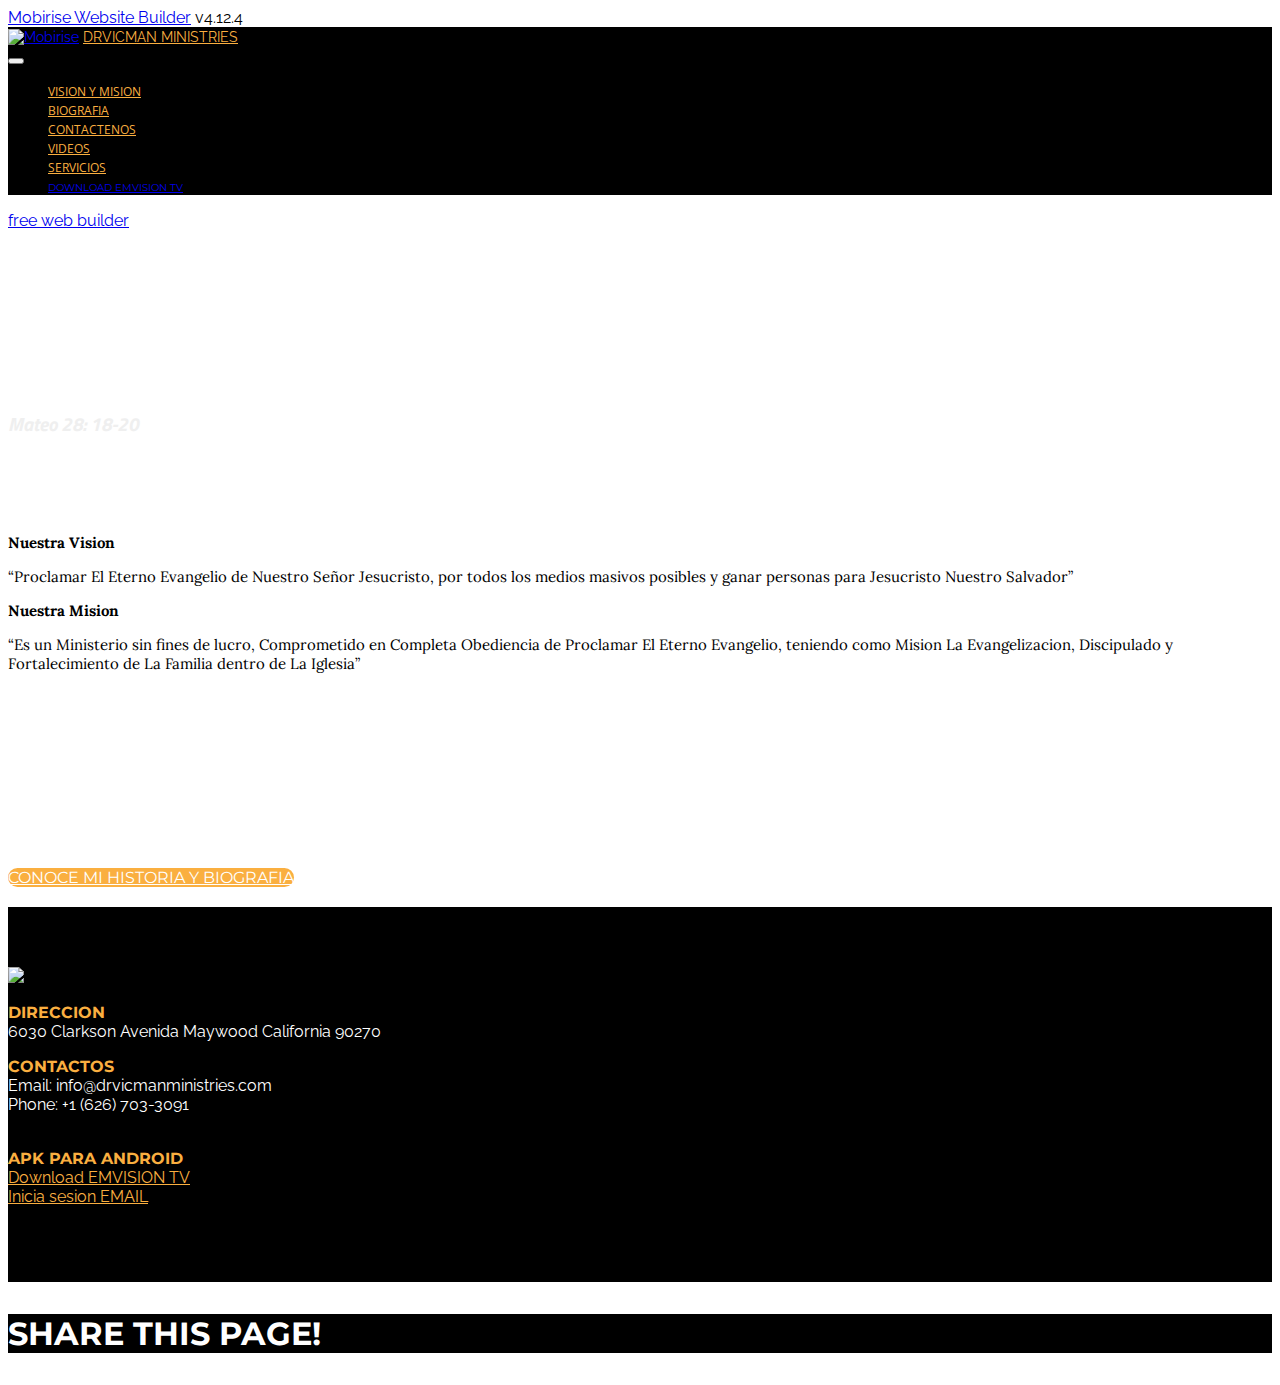
==== page1.html @ a0eb3405 "create github pages" ====
<!DOCTYPE html>
<html  >
<head>
  <!-- Site made with Mobirise Website Builder v4.12.4, https://mobirise.com -->
  <meta charset="UTF-8">
  <meta http-equiv="X-UA-Compatible" content="IE=edge">
  <meta name="generator" content="Mobirise v4.12.4, mobirise.com">
  <meta name="viewport" content="width=device-width, initial-scale=1, minimum-scale=1">
  <link rel="shortcut icon" href="assets/images/hjn-171x128.png" type="image/x-icon">
  <meta name="description" content="Website Maker Description">
  
  
  <title>Vision y Mision</title>
  <link rel="stylesheet" href="https://fonts.googleapis.com/css?family=Montserrat:400,700">
  <link rel="stylesheet" href="https://fonts.googleapis.com/css?family=Raleway:100,100i,200,200i,300,300i,400,400i,500,500i,600,600i,700,700i,800,800i,900,900i">
  <link rel="stylesheet" href="https://fonts.googleapis.com/css?family=Lora:400,700,400italic,700italic&subset=latin">
  <link rel="stylesheet" href="assets/tether/tether.min.css">
  <link rel="stylesheet" href="assets/bootstrap/css/bootstrap.min.css">
  <link rel="stylesheet" href="assets/socicon/css/styles.css">
  <link rel="stylesheet" href="assets/dropdown/css/style.css">
  <link rel="stylesheet" href="assets/animatecss/animate.min.css">
  <link rel="stylesheet" href="assets/theme/css/style.css">
  <link rel="preload" as="style" href="assets/mobirise/css/mbr-additional.css"><link rel="stylesheet" href="assets/mobirise/css/mbr-additional.css" type="text/css">
  
  
  
</head>
<body>
  <section id="ext_menu-t" data-rv-view="18">

    <nav class="navbar navbar-dropdown navbar-fixed-top">
        <div class="container">

            <div class="mbr-table">
                <div class="mbr-table-cell">

                    <div class="navbar-brand">
                        <a href="index.html" class="navbar-logo"><img src="assets/images/hjn-171x128.png" alt="Mobirise"></a>
                        <a class="navbar-caption text-primary" href="index.html">DRVICMAN MINISTRIES</a>
                    </div>

                </div>
                <div class="mbr-table-cell">

                    <button class="navbar-toggler pull-xs-right hidden-md-up" type="button" data-toggle="collapse" data-target="#exCollapsingNavbar">
                        <div class="hamburger-icon"></div>
                    </button>

                    <ul class="nav-dropdown collapse pull-xs-right nav navbar-nav navbar-toggleable-sm" id="exCollapsingNavbar"><li class="nav-item"><a class="nav-link link" href="page1.html">VISION Y MISION</a></li><li class="nav-item"><a class="nav-link link" href="page2.html">BIOGRAFIA</a></li><li class="nav-item dropdown"><a class="nav-link link" href="page3.html">CONTACTENOS</a></li><li class="nav-item dropdown"><a class="nav-link link" href="page4.html">VIDEOS</a></li><li class="nav-item"><a class="nav-link link" href="page6.html">SERVICIOS</a></li><li class="nav-item nav-btn"><a class="nav-link btn btn-white btn-white-outline" href="https://play.google.com/store/apps/details?id=com.emvision.app&hl=es" target="_blank">DOWNLOAD EMVISION TV</a></li></ul>
                    <button hidden="" class="navbar-toggler navbar-close" type="button" data-toggle="collapse" data-target="#exCollapsingNavbar">
                        <div class="close-icon"></div>
                    </button>

                </div>
            </div>

        </div>
    </nav>

</section>

<section class="engine"><a href="https://mobirise.info/c">free web builder</a></section><section class="mbr-section mbr-background mbr-after-navbar" id="testimonials3-v" data-rv-view="20" style="background-image: url(assets/images/mbr-1440x1080.jpg); padding-top: 160px; padding-bottom: 160px;">

    <div class="mbr-overlay" style="opacity: 0.2; background-color: rgb(34, 34, 34);">
    </div>

        <div class="mbr-section mbr-section__container mbr-section__container--middle">
            <div class="container">
                <div class="row">
                    <div class="col-xs-12 text-xs-center">
                        <h3 class="mbr-section-title display-2"><em>Mateo 28: 18-20</em></h3>
                        <p class="mbr-section-subtitle">Y Jesús se acercó y les habló diciendo: Toda potestad me es dada en el cielo y en la tierra; Por tanto, id, y haced discípulos a todas las naciones, bautizándolos en el nombre del Padre, y del Hijo, y del Espíritu Santo; Enseñándoles que guarden todas las cosas que os he mandado; y he aquí yo estoy con vosotros todos los días, hasta el fin del mundo. Amén</p>
                    </div>
                </div>
            </div>
        </div>


    <div class="mbr-testimonials mbr-section mbr-section-nopadding">
        <div class="container">
            <div class="row">

                <div class="col-xs-12 col-md-6">

                    <div class="mbr-testimonial card">
                        <div class="card-block"><p><strong>Nuestra Vision</strong></p><p>“Proclamar El Eterno Evangelio de Nuestro Señor Jesucristo, por todos los medios masivos posibles y ganar personas para Jesucristo Nuestro Salvador”</p></div>
                        <div class="mbr-author card-footer">
                            
                            
                            
                        </div>
                    </div>
                </div><div class="col-xs-12 col-md-6">

                    <div class="mbr-testimonial card">
                        <div class="card-block"><p><strong>Nuestra Mision</strong></p><p>“Es un Ministerio sin fines de lucro, Comprometido en Completa Obediencia de Proclamar El Eterno Evangelio, teniendo como Mision La Evangelizacion, Discipulado y Fortalecimiento de La Familia dentro de La Iglesia”</p></div>
                        <div class="mbr-author card-footer">
                            
                            
                            
                        </div>
                    </div>
                </div>

            </div>

        </div>

    </div>

</section>

<section class="mbr-section mbr-section__container" id="buttons1-11" data-rv-view="28" style="background-color: rgb(255, 255, 255); padding-top: 20px; padding-bottom: 20px;">

    <div class="container">
        <div class="row">
            <div class="col-xs-12">
                <div class="text-xs-center"><a class="btn btn-primary" href="page2.html">CONOCE MI HISTORIA Y BIOGRAFIA</a> </div>
            </div>
        </div>
    </div>

</section>

<section class="mbr-section mbr-section-md-padding mbr-footer footer1" id="contacts1-u" data-rv-view="30" style="background-color: rgb(0, 0, 0); padding-top: 60px; padding-bottom: 60px;">
    
    <div class="container">
        <div class="row">
            <div class="mbr-footer-content col-xs-12 col-md-3">
                <div><img src="assets/images/hjn-171x128.png"></div>
            </div>
            <div class="mbr-footer-content col-xs-12 col-md-3">
                <p><strong>DIRECCION</strong><br>6030 Clarkson Avenida Maywood California  90270<br></p>
            </div>
            <div class="mbr-footer-content col-xs-12 col-md-3">
                <p><strong>CONTACTOS</strong><br>
Email: info@drvicmanministries.com<br>
Phone: +1&nbsp;(626) 703-3091<br><br></p>
            </div>
            <div class="mbr-footer-content col-xs-12 col-md-3">
                <p><strong>APK PARA ANDROID</strong><br>
<a class="text-primary" href="https://play.google.com/store/apps/details?id=com.emvision.app&hl=es" target="_blank">Download&nbsp;EMVISION TV</a><br><a href="https://accounts.zoho.com/signin?servicename=VirtualOffice&signupurl=https://workplace.zoho.com/orgsignup.do?signup.html" target="_blank">Inicia sesion EMAIL</a></p>
            </div>

        </div>
    </div>
</section>

<section class="mbr-section mbr-section-md-padding" id="social-buttons3-w" data-rv-view="32" style="background-color: rgb(0, 0, 0); padding-top: 0px; padding-bottom: 0px;">
    
    <div class="container">
        <div class="row">
            <div class="col-md-8 col-md-offset-2 text-xs-center">
                <h3 class="mbr-section-title display-2">SHARE THIS PAGE!</h3>
                <div>

                  <div class="mbr-social-likes" data-counters="false">
                    <span class="btn btn-social facebook" title="Share link on Facebook">
                        <i class="socicon socicon-facebook"></i>
                    </span>
                    <span class="btn btn-social twitter" title="Share link on Twitter">
                        <i class="socicon socicon-twitter"></i>
                    </span>
                    <span class="btn btn-social plusone" title="Share link on Google+">
                        <i class="socicon socicon-googleplus"></i>
                    </span>
                    
                    
                  </div>

                </div>
            </div>
        </div>
    </div>
</section>


  <script src="assets/web/assets/jquery/jquery.min.js"></script>
  <script src="assets/tether/tether.min.js"></script>
  <script src="assets/bootstrap/js/bootstrap.min.js"></script>
  <script src="assets/social-likes/social-likes.js"></script>
  <script src="assets/dropdown/js/script.min.js"></script>
  <script src="assets/touch-swipe/jquery.touch-swipe.min.js"></script>
  <script src="assets/viewport-checker/jquery.viewportchecker.js"></script>
  <script src="assets/smooth-scroll/smooth-scroll.js"></script>
  <script src="assets/theme/js/script.js"></script>
  
  
  <input name="animation" type="hidden">
  </body>
</html>
---- assets/mobirise/css/mbr-additional.css ----
@import url(https://fonts.googleapis.com/css?family=Open+Sans:400,300,700);
@import url(https://fonts.googleapis.com/css?family=Oswald:400,300,700);
@import url(https://fonts.googleapis.com/css?family=Montserrat:400,700&display=swap);
@import url(https://fonts.googleapis.com/css?family=Lora:400,700&display=swap);
@import url(https://fonts.googleapis.com/css?family=Raleway:400,300,700&display=swap);
@import url(https://fonts.googleapis.com/css?family=Titillium+Web:400,300,700);
@import url(https://fonts.googleapis.com/css?family=Lora:400,700);





body,
input,
textarea,
.mbr-company .list-group-text {
  font-family: 'Raleway', sans-serif;
}
.mbr-footer-content li,
.mbr-footer .mbr-contacts li {
  font-family: 'Raleway', sans-serif;
}
.btn,
.alert,
h1,
h2,
h3,
h4,
h5,
h6,
.h1,
.h2,
.h3,
.h4,
.h5,
.h6,
.display-1,
.display-2,
.display-3,
.display-4,
.mbr-figure .mbr-figure-caption,
.mbr-gallery-title,
.mbr-map [data-state-details],
.mbr-price {
  font-family: 'Montserrat', sans-serif;
}
.mbr-footer-content h1,
.mbr-footer .mbr-contacts h1,
.mbr-footer-content h2,
.mbr-footer .mbr-contacts h2,
.mbr-footer-content h3,
.mbr-footer .mbr-contacts h3,
.mbr-footer-content h4,
.mbr-footer .mbr-contacts h4,
.mbr-footer-content p strong,
.mbr-footer .mbr-contacts p strong,
.mbr-footer-content strong,
.mbr-footer .mbr-contacts strong {
  font-family: 'Montserrat', sans-serif;
}
.btn {
  border-radius: 1.6em;
}
.mbr-subscribe .btn {
  border-radius: 1.6em !important;
}
.btn-sm,
.lead a,
.lead blockquote,
.mbr-section-subtitle,
.mbr-section-hero .mbr-section-lead,
.mbr-cards .card-subtitle,
.mbr-testimonial .card-block {
  font-family: 'Lora', serif;
}
.mbr-author-name {
  font-family: 'Montserrat', sans-serif;
}
.mbr-author-desc {
  font-family: 'Lora', serif;
}
.mbr-plan-title {
  font-family: 'Montserrat', sans-serif;
}
.mbr-plan-subtitle,
.mbr-plan-price-desc {
  font-family: 'Lora', serif;
}
.bg-primary {
  background-color: #faaf40 !important;
}
.bg-success {
  background-color: #90a878 !important;
}
.bg-info {
  background-color: #7e9b9f !important;
}
.bg-warning {
  background-color: #faaf40 !important;
}
.bg-danger {
  background-color: #f28281 !important;
}
.btn-primary {
  background-color: #faaf40;
  border-color: #faaf40;
  color: #ffffff;
}
.btn-primary:hover,
.btn-primary:focus,
.btn-primary.focus,
.btn-primary:active,
.btn-primary.active {
  color: #ffffff;
  background-color: #e78d06;
  border-color: #e78d06;
}
.btn-primary.disabled,
.btn-primary:disabled {
  color: #ffffff !important;
  background-color: #e78d06 !important;
  border-color: #e78d06 !important;
}
.btn-secondary {
  background-color: #000000;
  border-color: #000000;
  color: #ffffff;
}
.btn-secondary:hover,
.btn-secondary:focus,
.btn-secondary.focus,
.btn-secondary:active,
.btn-secondary.active {
  color: #ffffff;
  background-color: #000000;
  border-color: #000000;
}
.btn-secondary.disabled,
.btn-secondary:disabled {
  color: #ffffff !important;
  background-color: #000000 !important;
  border-color: #000000 !important;
}
.btn-info {
  background-color: #7e9b9f;
  border-color: #7e9b9f;
  color: #ffffff;
}
.btn-info:hover,
.btn-info:focus,
.btn-info.focus,
.btn-info:active,
.btn-info.active {
  color: #ffffff;
  background-color: #597478;
  border-color: #597478;
}
.btn-info.disabled,
.btn-info:disabled {
  color: #ffffff !important;
  background-color: #597478 !important;
  border-color: #597478 !important;
}
.btn-success {
  background-color: #90a878;
  border-color: #90a878;
  color: #ffffff;
}
.btn-success:hover,
.btn-success:focus,
.btn-success.focus,
.btn-success:active,
.btn-success.active {
  color: #ffffff;
  background-color: #6a8153;
  border-color: #6a8153;
}
.btn-success.disabled,
.btn-success:disabled {
  color: #ffffff !important;
  background-color: #6a8153 !important;
  border-color: #6a8153 !important;
}
.btn-warning {
  background-color: #faaf40;
  border-color: #faaf40;
  color: #ffffff;
}
.btn-warning:hover,
.btn-warning:focus,
.btn-warning.focus,
.btn-warning:active,
.btn-warning.active {
  color: #ffffff;
  background-color: #e78d06;
  border-color: #e78d06;
}
.btn-warning.disabled,
.btn-warning:disabled {
  color: #ffffff !important;
  background-color: #e78d06 !important;
  border-color: #e78d06 !important;
}
.btn-danger {
  background-color: #f28281;
  border-color: #f28281;
  color: #ffffff;
}
.btn-danger:hover,
.btn-danger:focus,
.btn-danger.focus,
.btn-danger:active,
.btn-danger.active {
  color: #ffffff;
  background-color: #eb3d3c;
  border-color: #eb3d3c;
}
.btn-danger.disabled,
.btn-danger:disabled {
  color: #ffffff !important;
  background-color: #eb3d3c !important;
  border-color: #eb3d3c !important;
}
.btn-primary-outline {
  background: none;
  border-color: #cf7d05;
  color: #cf7d05;
}
.btn-primary-outline:hover,
.btn-primary-outline:focus,
.btn-primary-outline.focus,
.btn-primary-outline:active,
.btn-primary-outline.active {
  color: #ffffff;
  background-color: #faaf40;
  border-color: #faaf40;
}
.btn-primary-outline.disabled,
.btn-primary-outline:disabled {
  color: #ffffff !important;
  background-color: #faaf40 !important;
  border-color: #faaf40 !important;
}
.btn-secondary-outline {
  background: none;
  border-color: #000000;
  color: #000000;
}
.btn-secondary-outline:hover,
.btn-secondary-outline:focus,
.btn-secondary-outline.focus,
.btn-secondary-outline:active,
.btn-secondary-outline.active {
  color: #ffffff;
  background-color: #000000;
  border-color: #000000;
}
.btn-secondary-outline.disabled,
.btn-secondary-outline:disabled {
  color: #ffffff !important;
  background-color: #000000 !important;
  border-color: #000000 !important;
}
.btn-info-outline {
  background: none;
  border-color: #4e6669;
  color: #4e6669;
}
.btn-info-outline:hover,
.btn-info-outline:focus,
.btn-info-outline.focus,
.btn-info-outline:active,
.btn-info-outline.active {
  color: #ffffff;
  background-color: #7e9b9f;
  border-color: #7e9b9f;
}
.btn-info-outline.disabled,
.btn-info-outline:disabled {
  color: #ffffff !important;
  background-color: #7e9b9f !important;
  border-color: #7e9b9f !important;
}
.btn-success-outline {
  background: none;
  border-color: #5d7149;
  color: #5d7149;
}
.btn-success-outline:hover,
.btn-success-outline:focus,
.btn-success-outline.focus,
.btn-success-outline:active,
.btn-success-outline.active {
  color: #ffffff;
  background-color: #90a878;
  border-color: #90a878;
}
.btn-success-outline.disabled,
.btn-success-outline:disabled {
  color: #ffffff !important;
  background-color: #90a878 !important;
  border-color: #90a878 !important;
}
.btn-warning-outline {
  background: none;
  border-color: #cf7d05;
  color: #cf7d05;
}
.btn-warning-outline:hover,
.btn-warning-outline:focus,
.btn-warning-outline.focus,
.btn-warning-outline:active,
.btn-warning-outline.active {
  color: #ffffff;
  background-color: #faaf40;
  border-color: #faaf40;
}
.btn-warning-outline.disabled,
.btn-warning-outline:disabled {
  color: #ffffff !important;
  background-color: #faaf40 !important;
  border-color: #faaf40 !important;
}
.btn-danger-outline {
  background: none;
  border-color: #e82625;
  color: #e82625;
}
.btn-danger-outline:hover,
.btn-danger-outline:focus,
.btn-danger-outline.focus,
.btn-danger-outline:active,
.btn-danger-outline.active {
  color: #ffffff;
  background-color: #f28281;
  border-color: #f28281;
}
.btn-danger-outline.disabled,
.btn-danger-outline:disabled {
  color: #ffffff !important;
  background-color: #f28281 !important;
  border-color: #f28281 !important;
}
.text-primary {
  color: #faaf40 !important;
}
.text-success {
  color: #90a878 !important;
}
.text-info {
  color: #7e9b9f !important;
}
.text-warning {
  color: #faaf40 !important;
}
.text-danger {
  color: #f28281 !important;
}
.alert-success {
  background-color: #90a878;
}
.alert-info {
  background-color: #7e9b9f;
}
.alert-warning {
  background-color: #faaf40;
}
.alert-danger {
  background-color: #f28281;
}
.btn-social {
  border-color: #faaf40;
}
.btn-social:hover {
  background: #faaf40;
}
.mbr-company .list-group-item.active .list-group-text {
  color: #faaf40;
}
.mbr-footer p a,
.mbr-footer ul a {
  color: #faaf40;
}
.mbr-footer-content li::before,
.mbr-footer .mbr-contacts li::before {
  background: #faaf40;
}
.mbr-footer-content li a:hover,
.mbr-footer .mbr-contacts li a:hover {
  color: #faaf40;
}
.lead a,
.lead a:hover {
  color: #faaf40;
}
.lead blockquote {
  border-color: #faaf40;
}
.mbr-plan-header.bg-primary .mbr-plan-subtitle,
.mbr-plan-header.bg-primary .mbr-plan-price-desc {
  color: #ffffff;
}
.mbr-plan-header.bg-success .mbr-plan-subtitle,
.mbr-plan-header.bg-success .mbr-plan-price-desc {
  color: #d0dac6;
}
.mbr-plan-header.bg-info .mbr-plan-subtitle,
.mbr-plan-header.bg-info .mbr-plan-price-desc {
  color: #c7d4d5;
}
.mbr-plan-header.bg-warning .mbr-plan-subtitle,
.mbr-plan-header.bg-warning .mbr-plan-price-desc {
  color: #ffffff;
}
.mbr-plan-header.bg-danger .mbr-plan-subtitle,
.mbr-plan-header.bg-danger .mbr-plan-price-desc {
  color: #ffffff;
}
.mbr-small-footer a,
.mbr-gallery-filter li:hover {
  color: #faaf40;
}
.scrollToTop_wraper {
  display: none;
}
.form-control {
  padding: 0.9rem;
}
.align-center {
  text-align: center;
}
.col,
.col-12,
.col-auto {
  position: relative;
  width: 100%;
  min-height: 1px;
  padding-left: 15px;
  padding-right: 15px;
}
.col {
  -ms-flex-preferred-size: 0;
  flex-basis: 0;
  -ms-flex-positive: 1;
  flex-grow: 1;
  max-width: 100%;
}
.col-auto {
  -ms-flex: 0 0 auto;
  flex: 0 0 auto;
  width: auto;
  max-width: none;
}
form a.btn {
  margin: 0;
}
.mx-auto {
  margin: 0 auto;
}
section.custom-form .container,
section.form .container {
  display: flex;
}
.form-row {
  display: flex;
  flex-wrap: wrap;
  margin: 0 -15px;
}
#ext_menu-s .hide-buttons .nav-btn {
  display: none !important;
}
#ext_menu-s .navbar-caption {
  color: #ffffff;
}
#ext_menu-s .navbar-toggler {
  color: #faaf40;
}
#ext_menu-s .close-icon::before,
#ext_menu-s .close-icon::after {
  background-color: #faaf40;
}
#ext_menu-s .link,
#ext_menu-s .dropdown-item {
  color: #faaf40;
  font-family: 'Open Sans', sans-serif;
}
#ext_menu-s .link {
  font-size: 0.75rem;
}
#ext_menu-s .dropdown-item,
#ext_menu-s .nav-dropdown-sm .link {
  font-size: 0.812rem;
}
#ext_menu-s .link:hover,
#ext_menu-s .dropdown-item:hover,
#ext_menu-s .link:focus,
#ext_menu-s .dropdown-item:focus {
  color: #faaf40;
}
#ext_menu-s .link[aria-expanded="true"],
#ext_menu-s .dropdown-menu {
  background: #000000;
}
#ext_menu-s .nav-dropdown-sm .link:focus,
#ext_menu-s .nav-dropdown-sm .link:hover,
#ext_menu-s .nav-dropdown-sm .dropdown-item:focus,
#ext_menu-s .nav-dropdown-sm .dropdown-item:hover {
  background: #000000!important;
}
#ext_menu-s .navbar,
#ext_menu-s .nav-dropdown-sm,
#ext_menu-s .nav-dropdown-sm .link[aria-expanded="true"],
#ext_menu-s .nav-dropdown-sm .dropdown-menu {
  background: #000000;
}
#ext_menu-s .bg-color.transparent .link {
  color: #faaf40;
  transition: none;
}
#ext_menu-s .bg-color.transparent.opened .link {
  transition: color 0.2s ease-in-out;
}
#ext_menu-s .bg-color.transparent.opened .link:hover,
#ext_menu-s .bg-color.transparent.opened .link:focus {
  color: #faaf40;
}
#ext_menu-s .link[aria-expanded="true"],
#ext_menu-s .dropdown-item[aria-expanded="true"] {
  color: #faaf40!important;
}
#ext_menu-s .btn {
  font-size: 10px;
}
#ext_menu-s A {
  font-size: 14px;
}
#header1-0 .mbr-section-title {
  font-family: 'Oswald', sans-serif;
  font-size: 48px;
}
#header3-h .mbr-section-title,
#header3-h .mbr-section-subtitle {
  text-align: center;
}
#header3-h .mbr-section-title DIV {
  font-size: 22px;
}
#header3-h .mbr-section-title {
  font-size: 22px;
}
#header1-2c .mbr-section-title {
  font-size: 48px;
}
#social-buttons2-1d .mbr-section-title,
#social-buttons2-1d .btn-social {
  color: #232323;
}
#social-buttons2-1d .mbr-section-title {
  font-size: 24px;
  color: #ffffff;
}
#contacts1-8 STRONG {
  color: #faaf40;
}
#contacts1-8 P {
  color: #ffffff;
}
#social-buttons3-g .mbr-section-title,
#social-buttons3-g .btn-social {
  color: #fff;
}
#social-buttons3-g .mbr-section-title {
  font-size: 32px;
}



#ext_menu-t .hide-buttons .nav-btn {
  display: none !important;
}
#ext_menu-t .navbar-caption {
  color: #ffffff;
}
#ext_menu-t .navbar-toggler {
  color: #faaf40;
}
#ext_menu-t .close-icon::before,
#ext_menu-t .close-icon::after {
  background-color: #faaf40;
}
#ext_menu-t .link,
#ext_menu-t .dropdown-item {
  color: #faaf40;
  font-family: 'Open Sans', sans-serif;
}
#ext_menu-t .link {
  font-size: 0.75rem;
}
#ext_menu-t .dropdown-item,
#ext_menu-t .nav-dropdown-sm .link {
  font-size: 0.812rem;
}
#ext_menu-t .link:hover,
#ext_menu-t .dropdown-item:hover,
#ext_menu-t .link:focus,
#ext_menu-t .dropdown-item:focus {
  color: #faaf40;
}
#ext_menu-t .link[aria-expanded="true"],
#ext_menu-t .dropdown-menu {
  background: #000000;
}
#ext_menu-t .nav-dropdown-sm .link:focus,
#ext_menu-t .nav-dropdown-sm .link:hover,
#ext_menu-t .nav-dropdown-sm .dropdown-item:focus,
#ext_menu-t .nav-dropdown-sm .dropdown-item:hover {
  background: #000000!important;
}
#ext_menu-t .navbar,
#ext_menu-t .nav-dropdown-sm,
#ext_menu-t .nav-dropdown-sm .link[aria-expanded="true"],
#ext_menu-t .nav-dropdown-sm .dropdown-menu {
  background: #000000;
}
#ext_menu-t .bg-color.transparent .link {
  color: #faaf40;
  transition: none;
}
#ext_menu-t .bg-color.transparent.opened .link {
  transition: color 0.2s ease-in-out;
}
#ext_menu-t .bg-color.transparent.opened .link:hover,
#ext_menu-t .bg-color.transparent.opened .link:focus {
  color: #faaf40;
}
#ext_menu-t .link[aria-expanded="true"],
#ext_menu-t .dropdown-item[aria-expanded="true"] {
  color: #faaf40!important;
}
#ext_menu-t .btn {
  font-size: 10px;
}
#ext_menu-t A {
  font-size: 14px;
}
#testimonials3-v .mbr-section-title {
  color: #efefef;
  font-size: 19px;
  font-family: 'Titillium Web', sans-serif;
}
#testimonials3-v .mbr-author-name {
  color: #ccc;
}
#testimonials3-v .card-block P {
  font-size: 15px;
  font-family: 'Lora', serif;
}
#testimonials3-v .card-block DIV {
  font-size: 15px;
}
#testimonials3-v .mbr-section-title DIV {
  font-size: 15px;
}
#testimonials3-v .mbr-section-subtitle {
  color: #ffffff;
}
#testimonials3-v .mbr-section-title I {
  color: #faaf40;
}
#testimonials3-v .card-block B {
  color: #faaf40;
}
#contacts1-u STRONG {
  color: #faaf40;
}
#contacts1-u P {
  color: #ffffff;
}
#social-buttons3-w .mbr-section-title,
#social-buttons3-w .btn-social {
  color: #fff;
}
#social-buttons3-w .mbr-section-title {
  font-size: 32px;
}

#ext_menu-12 .hide-buttons .nav-btn {
  display: none !important;
}
#ext_menu-12 .navbar-caption {
  color: #ffffff;
}
#ext_menu-12 .navbar-toggler {
  color: #faaf40;
}
#ext_menu-12 .close-icon::before,
#ext_menu-12 .close-icon::after {
  background-color: #faaf40;
}
#ext_menu-12 .link,
#ext_menu-12 .dropdown-item {
  color: #faaf40;
  font-family: 'Open Sans', sans-serif;
}
#ext_menu-12 .link {
  font-size: 0.75rem;
}
#ext_menu-12 .dropdown-item,
#ext_menu-12 .nav-dropdown-sm .link {
  font-size: 0.812rem;
}
#ext_menu-12 .link:hover,
#ext_menu-12 .dropdown-item:hover,
#ext_menu-12 .link:focus,
#ext_menu-12 .dropdown-item:focus {
  color: #faaf40;
}
#ext_menu-12 .link[aria-expanded="true"],
#ext_menu-12 .dropdown-menu {
  background: #000000;
}
#ext_menu-12 .nav-dropdown-sm .link:focus,
#ext_menu-12 .nav-dropdown-sm .link:hover,
#ext_menu-12 .nav-dropdown-sm .dropdown-item:focus,
#ext_menu-12 .nav-dropdown-sm .dropdown-item:hover {
  background: #000000!important;
}
#ext_menu-12 .navbar,
#ext_menu-12 .nav-dropdown-sm,
#ext_menu-12 .nav-dropdown-sm .link[aria-expanded="true"],
#ext_menu-12 .nav-dropdown-sm .dropdown-menu {
  background: #000000;
}
#ext_menu-12 .bg-color.transparent .link {
  color: #faaf40;
  transition: none;
}
#ext_menu-12 .bg-color.transparent.opened .link {
  transition: color 0.2s ease-in-out;
}
#ext_menu-12 .bg-color.transparent.opened .link:hover,
#ext_menu-12 .bg-color.transparent.opened .link:focus {
  color: #faaf40;
}
#ext_menu-12 .link[aria-expanded="true"],
#ext_menu-12 .dropdown-item[aria-expanded="true"] {
  color: #faaf40!important;
}
#ext_menu-12 .btn {
  font-size: 10px;
}
#ext_menu-12 A {
  font-size: 14px;
}
#header2-15 .mbr-section-text {
  color: #ffffff;
}
#contacts1-13 STRONG {
  color: #faaf40;
}
#contacts1-13 P {
  color: #ffffff;
}
#social-buttons3-16 .mbr-section-title,
#social-buttons3-16 .btn-social {
  color: #fff;
}
#social-buttons3-16 .mbr-section-title {
  font-size: 32px;
}

#ext_menu-18 .hide-buttons .nav-btn {
  display: none !important;
}
#ext_menu-18 .navbar-caption {
  color: #ffffff;
}
#ext_menu-18 .navbar-toggler {
  color: #faaf40;
}
#ext_menu-18 .close-icon::before,
#ext_menu-18 .close-icon::after {
  background-color: #faaf40;
}
#ext_menu-18 .link,
#ext_menu-18 .dropdown-item {
  color: #faaf40;
  font-family: 'Open Sans', sans-serif;
}
#ext_menu-18 .link {
  font-size: 0.75rem;
}
#ext_menu-18 .dropdown-item,
#ext_menu-18 .nav-dropdown-sm .link {
  font-size: 0.812rem;
}
#ext_menu-18 .link:hover,
#ext_menu-18 .dropdown-item:hover,
#ext_menu-18 .link:focus,
#ext_menu-18 .dropdown-item:focus {
  color: #faaf40;
}
#ext_menu-18 .link[aria-expanded="true"],
#ext_menu-18 .dropdown-menu {
  background: #000000;
}
#ext_menu-18 .nav-dropdown-sm .link:focus,
#ext_menu-18 .nav-dropdown-sm .link:hover,
#ext_menu-18 .nav-dropdown-sm .dropdown-item:focus,
#ext_menu-18 .nav-dropdown-sm .dropdown-item:hover {
  background: #000000!important;
}
#ext_menu-18 .navbar,
#ext_menu-18 .nav-dropdown-sm,
#ext_menu-18 .nav-dropdown-sm .link[aria-expanded="true"],
#ext_menu-18 .nav-dropdown-sm .dropdown-menu {
  background: #000000;
}
#ext_menu-18 .bg-color.transparent .link {
  color: #faaf40;
  transition: none;
}
#ext_menu-18 .bg-color.transparent.opened .link {
  transition: color 0.2s ease-in-out;
}
#ext_menu-18 .bg-color.transparent.opened .link:hover,
#ext_menu-18 .bg-color.transparent.opened .link:focus {
  color: #faaf40;
}
#ext_menu-18 .link[aria-expanded="true"],
#ext_menu-18 .dropdown-item[aria-expanded="true"] {
  color: #faaf40!important;
}
#ext_menu-18 .btn {
  font-size: 10px;
}
#ext_menu-18 A {
  font-size: 14px;
}
#form1-1a .form-control-label {
  color: #ffffff;
}
#form1-1a .mbr-section-title {
  color: #faaf40;
}
#form1-1a SMALL {
  color: #ffffff;
}
#social-buttons2-1e .mbr-section-title,
#social-buttons2-1e .btn-social {
  color: #232323;
}
#social-buttons2-1e .mbr-section-title {
  font-size: 24px;
  color: #ffffff;
}
#contacts1-19 STRONG {
  color: #faaf40;
}
#contacts1-19 P {
  color: #ffffff;
}
#social-buttons3-1b .mbr-section-title,
#social-buttons3-1b .btn-social {
  color: #fff;
}
#social-buttons3-1b .mbr-section-title {
  font-size: 32px;
}

#ext_menu-1p .hide-buttons .nav-btn {
  display: none !important;
}
#ext_menu-1p .navbar-caption {
  color: #ffffff;
}
#ext_menu-1p .navbar-toggler {
  color: #faaf40;
}
#ext_menu-1p .close-icon::before,
#ext_menu-1p .close-icon::after {
  background-color: #faaf40;
}
#ext_menu-1p .link,
#ext_menu-1p .dropdown-item {
  color: #faaf40;
  font-family: 'Open Sans', sans-serif;
}
#ext_menu-1p .link {
  font-size: 0.75rem;
}
#ext_menu-1p .dropdown-item,
#ext_menu-1p .nav-dropdown-sm .link {
  font-size: 0.812rem;
}
#ext_menu-1p .link:hover,
#ext_menu-1p .dropdown-item:hover,
#ext_menu-1p .link:focus,
#ext_menu-1p .dropdown-item:focus {
  color: #faaf40;
}
#ext_menu-1p .link[aria-expanded="true"],
#ext_menu-1p .dropdown-menu {
  background: #000000;
}
#ext_menu-1p .nav-dropdown-sm .link:focus,
#ext_menu-1p .nav-dropdown-sm .link:hover,
#ext_menu-1p .nav-dropdown-sm .dropdown-item:focus,
#ext_menu-1p .nav-dropdown-sm .dropdown-item:hover {
  background: #000000!important;
}
#ext_menu-1p .navbar,
#ext_menu-1p .nav-dropdown-sm,
#ext_menu-1p .nav-dropdown-sm .link[aria-expanded="true"],
#ext_menu-1p .nav-dropdown-sm .dropdown-menu {
  background: #000000;
}
#ext_menu-1p .bg-color.transparent .link {
  color: #faaf40;
  transition: none;
}
#ext_menu-1p .bg-color.transparent.opened .link {
  transition: color 0.2s ease-in-out;
}
#ext_menu-1p .bg-color.transparent.opened .link:hover,
#ext_menu-1p .bg-color.transparent.opened .link:focus {
  color: #faaf40;
}
#ext_menu-1p .link[aria-expanded="true"],
#ext_menu-1p .dropdown-item[aria-expanded="true"] {
  color: #faaf40!important;
}
#ext_menu-1p .btn {
  font-size: 10px;
}
#ext_menu-1p A {
  font-size: 14px;
}
#header6-1t .mbr-section-title {
  color: #000000;
}
#header6-1t .mbr-section-text {
  color: #000000;
}
#contacts1-1q STRONG {
  color: #faaf40;
}
#contacts1-1q P {
  color: #ffffff;
}
#social-buttons3-1u .mbr-section-title,
#social-buttons3-1u .btn-social {
  color: #fff;
}
#social-buttons3-1u .mbr-section-title {
  font-size: 32px;
}

#ext_menu-26 .hide-buttons .nav-btn {
  display: none !important;
}
#ext_menu-26 .navbar-caption {
  color: #ffffff;
}
#ext_menu-26 .navbar-toggler {
  color: #faaf40;
}
#ext_menu-26 .close-icon::before,
#ext_menu-26 .close-icon::after {
  background-color: #faaf40;
}
#ext_menu-26 .link,
#ext_menu-26 .dropdown-item {
  color: #faaf40;
  font-family: 'Open Sans', sans-serif;
}
#ext_menu-26 .link {
  font-size: 0.75rem;
}
#ext_menu-26 .dropdown-item,
#ext_menu-26 .nav-dropdown-sm .link {
  font-size: 0.812rem;
}
#ext_menu-26 .link:hover,
#ext_menu-26 .dropdown-item:hover,
#ext_menu-26 .link:focus,
#ext_menu-26 .dropdown-item:focus {
  color: #faaf40;
}
#ext_menu-26 .link[aria-expanded="true"],
#ext_menu-26 .dropdown-menu {
  background: #000000;
}
#ext_menu-26 .nav-dropdown-sm .link:focus,
#ext_menu-26 .nav-dropdown-sm .link:hover,
#ext_menu-26 .nav-dropdown-sm .dropdown-item:focus,
#ext_menu-26 .nav-dropdown-sm .dropdown-item:hover {
  background: #000000!important;
}
#ext_menu-26 .navbar,
#ext_menu-26 .nav-dropdown-sm,
#ext_menu-26 .nav-dropdown-sm .link[aria-expanded="true"],
#ext_menu-26 .nav-dropdown-sm .dropdown-menu {
  background: #000000;
}
#ext_menu-26 .bg-color.transparent .link {
  color: #faaf40;
  transition: none;
}
#ext_menu-26 .bg-color.transparent.opened .link {
  transition: color 0.2s ease-in-out;
}
#ext_menu-26 .bg-color.transparent.opened .link:hover,
#ext_menu-26 .bg-color.transparent.opened .link:focus {
  color: #faaf40;
}
#ext_menu-26 .link[aria-expanded="true"],
#ext_menu-26 .dropdown-item[aria-expanded="true"] {
  color: #faaf40!important;
}
#ext_menu-26 .btn {
  font-size: 10px;
}
#ext_menu-26 A {
  font-size: 14px;
}
#contacts1-27 STRONG {
  color: #faaf40;
}
#contacts1-27 P {
  color: #ffffff;
}
#social-buttons3-28 .mbr-section-title,
#social-buttons3-28 .btn-social {
  color: #fff;
}
#social-buttons3-28 .mbr-section-title {
  font-size: 32px;
}

#ext_menu-2d .hide-buttons .nav-btn {
  display: none !important;
}
#ext_menu-2d .navbar-caption {
  color: #ffffff;
}
#ext_menu-2d .navbar-toggler {
  color: #faaf40;
}
#ext_menu-2d .close-icon::before,
#ext_menu-2d .close-icon::after {
  background-color: #faaf40;
}
#ext_menu-2d .link,
#ext_menu-2d .dropdown-item {
  color: #faaf40;
  font-family: 'Open Sans', sans-serif;
}
#ext_menu-2d .link {
  font-size: 0.75rem;
}
#ext_menu-2d .dropdown-item,
#ext_menu-2d .nav-dropdown-sm .link {
  font-size: 0.812rem;
}
#ext_menu-2d .link:hover,
#ext_menu-2d .dropdown-item:hover,
#ext_menu-2d .link:focus,
#ext_menu-2d .dropdown-item:focus {
  color: #faaf40;
}
#ext_menu-2d .link[aria-expanded="true"],
#ext_menu-2d .dropdown-menu {
  background: #000000;
}
#ext_menu-2d .nav-dropdown-sm .link:focus,
#ext_menu-2d .nav-dropdown-sm .link:hover,
#ext_menu-2d .nav-dropdown-sm .dropdown-item:focus,
#ext_menu-2d .nav-dropdown-sm .dropdown-item:hover {
  background: #000000!important;
}
#ext_menu-2d .navbar,
#ext_menu-2d .nav-dropdown-sm,
#ext_menu-2d .nav-dropdown-sm .link[aria-expanded="true"],
#ext_menu-2d .nav-dropdown-sm .dropdown-menu {
  background: #000000;
}
#ext_menu-2d .bg-color.transparent .link {
  color: #faaf40;
  transition: none;
}
#ext_menu-2d .bg-color.transparent.opened .link {
  transition: color 0.2s ease-in-out;
}
#ext_menu-2d .bg-color.transparent.opened .link:hover,
#ext_menu-2d .bg-color.transparent.opened .link:focus {
  color: #faaf40;
}
#ext_menu-2d .link[aria-expanded="true"],
#ext_menu-2d .dropdown-item[aria-expanded="true"] {
  color: #faaf40!important;
}
#ext_menu-2d .btn {
  font-size: 10px;
}
#ext_menu-2d A {
  font-size: 14px;
}
#contacts1-2e STRONG {
  color: #faaf40;
}
#contacts1-2e P {
  color: #ffffff;
}
#social-buttons3-2g .mbr-section-title,
#social-buttons3-2g .btn-social {
  color: #fff;
}
#social-buttons3-2g .mbr-section-title {
  font-size: 32px;
}
---- assets/mobirise/css/mbr-additional.css ----
@import url(https://fonts.googleapis.com/css?family=Open+Sans:400,300,700);
@import url(https://fonts.googleapis.com/css?family=Oswald:400,300,700);
@import url(https://fonts.googleapis.com/css?family=Montserrat:400,700&display=swap);
@import url(https://fonts.googleapis.com/css?family=Lora:400,700&display=swap);
@import url(https://fonts.googleapis.com/css?family=Raleway:400,300,700&display=swap);
@import url(https://fonts.googleapis.com/css?family=Titillium+Web:400,300,700);
@import url(https://fonts.googleapis.com/css?family=Lora:400,700);





body,
input,
textarea,
.mbr-company .list-group-text {
  font-family: 'Raleway', sans-serif;
}
.mbr-footer-content li,
.mbr-footer .mbr-contacts li {
  font-family: 'Raleway', sans-serif;
}
.btn,
.alert,
h1,
h2,
h3,
h4,
h5,
h6,
.h1,
.h2,
.h3,
.h4,
.h5,
.h6,
.display-1,
.display-2,
.display-3,
.display-4,
.mbr-figure .mbr-figure-caption,
.mbr-gallery-title,
.mbr-map [data-state-details],
.mbr-price {
  font-family: 'Montserrat', sans-serif;
}
.mbr-footer-content h1,
.mbr-footer .mbr-contacts h1,
.mbr-footer-content h2,
.mbr-footer .mbr-contacts h2,
.mbr-footer-content h3,
.mbr-footer .mbr-contacts h3,
.mbr-footer-content h4,
.mbr-footer .mbr-contacts h4,
.mbr-footer-content p strong,
.mbr-footer .mbr-contacts p strong,
.mbr-footer-content strong,
.mbr-footer .mbr-contacts strong {
  font-family: 'Montserrat', sans-serif;
}
.btn {
  border-radius: 1.6em;
}
.mbr-subscribe .btn {
  border-radius: 1.6em !important;
}
.btn-sm,
.lead a,
.lead blockquote,
.mbr-section-subtitle,
.mbr-section-hero .mbr-section-lead,
.mbr-cards .card-subtitle,
.mbr-testimonial .card-block {
  font-family: 'Lora', serif;
}
.mbr-author-name {
  font-family: 'Montserrat', sans-serif;
}
.mbr-author-desc {
  font-family: 'Lora', serif;
}
.mbr-plan-title {
  font-family: 'Montserrat', sans-serif;
}
.mbr-plan-subtitle,
.mbr-plan-price-desc {
  font-family: 'Lora', serif;
}
.bg-primary {
  background-color: #faaf40 !important;
}
.bg-success {
  background-color: #90a878 !important;
}
.bg-info {
  background-color: #7e9b9f !important;
}
.bg-warning {
  background-color: #faaf40 !important;
}
.bg-danger {
  background-color: #f28281 !important;
}
.btn-primary {
  background-color: #faaf40;
  border-color: #faaf40;
  color: #ffffff;
}
.btn-primary:hover,
.btn-primary:focus,
.btn-primary.focus,
.btn-primary:active,
.btn-primary.active {
  color: #ffffff;
  background-color: #e78d06;
  border-color: #e78d06;
}
.btn-primary.disabled,
.btn-primary:disabled {
  color: #ffffff !important;
  background-color: #e78d06 !important;
  border-color: #e78d06 !important;
}
.btn-secondary {
  background-color: #000000;
  border-color: #000000;
  color: #ffffff;
}
.btn-secondary:hover,
.btn-secondary:focus,
.btn-secondary.focus,
.btn-secondary:active,
.btn-secondary.active {
  color: #ffffff;
  background-color: #000000;
  border-color: #000000;
}
.btn-secondary.disabled,
.btn-secondary:disabled {
  color: #ffffff !important;
  background-color: #000000 !important;
  border-color: #000000 !important;
}
.btn-info {
  background-color: #7e9b9f;
  border-color: #7e9b9f;
  color: #ffffff;
}
.btn-info:hover,
.btn-info:focus,
.btn-info.focus,
.btn-info:active,
.btn-info.active {
  color: #ffffff;
  background-color: #597478;
  border-color: #597478;
}
.btn-info.disabled,
.btn-info:disabled {
  color: #ffffff !important;
  background-color: #597478 !important;
  border-color: #597478 !important;
}
.btn-success {
  background-color: #90a878;
  border-color: #90a878;
  color: #ffffff;
}
.btn-success:hover,
.btn-success:focus,
.btn-success.focus,
.btn-success:active,
.btn-success.active {
  color: #ffffff;
  background-color: #6a8153;
  border-color: #6a8153;
}
.btn-success.disabled,
.btn-success:disabled {
  color: #ffffff !important;
  background-color: #6a8153 !important;
  border-color: #6a8153 !important;
}
.btn-warning {
  background-color: #faaf40;
  border-color: #faaf40;
  color: #ffffff;
}
.btn-warning:hover,
.btn-warning:focus,
.btn-warning.focus,
.btn-warning:active,
.btn-warning.active {
  color: #ffffff;
  background-color: #e78d06;
  border-color: #e78d06;
}
.btn-warning.disabled,
.btn-warning:disabled {
  color: #ffffff !important;
  background-color: #e78d06 !important;
  border-color: #e78d06 !important;
}
.btn-danger {
  background-color: #f28281;
  border-color: #f28281;
  color: #ffffff;
}
.btn-danger:hover,
.btn-danger:focus,
.btn-danger.focus,
.btn-danger:active,
.btn-danger.active {
  color: #ffffff;
  background-color: #eb3d3c;
  border-color: #eb3d3c;
}
.btn-danger.disabled,
.btn-danger:disabled {
  color: #ffffff !important;
  background-color: #eb3d3c !important;
  border-color: #eb3d3c !important;
}
.btn-primary-outline {
  background: none;
  border-color: #cf7d05;
  color: #cf7d05;
}
.btn-primary-outline:hover,
.btn-primary-outline:focus,
.btn-primary-outline.focus,
.btn-primary-outline:active,
.btn-primary-outline.active {
  color: #ffffff;
  background-color: #faaf40;
  border-color: #faaf40;
}
.btn-primary-outline.disabled,
.btn-primary-outline:disabled {
  color: #ffffff !important;
  background-color: #faaf40 !important;
  border-color: #faaf40 !important;
}
.btn-secondary-outline {
  background: none;
  border-color: #000000;
  color: #000000;
}
.btn-secondary-outline:hover,
.btn-secondary-outline:focus,
.btn-secondary-outline.focus,
.btn-secondary-outline:active,
.btn-secondary-outline.active {
  color: #ffffff;
  background-color: #000000;
  border-color: #000000;
}
.btn-secondary-outline.disabled,
.btn-secondary-outline:disabled {
  color: #ffffff !important;
  background-color: #000000 !important;
  border-color: #000000 !important;
}
.btn-info-outline {
  background: none;
  border-color: #4e6669;
  color: #4e6669;
}
.btn-info-outline:hover,
.btn-info-outline:focus,
.btn-info-outline.focus,
.btn-info-outline:active,
.btn-info-outline.active {
  color: #ffffff;
  background-color: #7e9b9f;
  border-color: #7e9b9f;
}
.btn-info-outline.disabled,
.btn-info-outline:disabled {
  color: #ffffff !important;
  background-color: #7e9b9f !important;
  border-color: #7e9b9f !important;
}
.btn-success-outline {
  background: none;
  border-color: #5d7149;
  color: #5d7149;
}
.btn-success-outline:hover,
.btn-success-outline:focus,
.btn-success-outline.focus,
.btn-success-outline:active,
.btn-success-outline.active {
  color: #ffffff;
  background-color: #90a878;
  border-color: #90a878;
}
.btn-success-outline.disabled,
.btn-success-outline:disabled {
  color: #ffffff !important;
  background-color: #90a878 !important;
  border-color: #90a878 !important;
}
.btn-warning-outline {
  background: none;
  border-color: #cf7d05;
  color: #cf7d05;
}
.btn-warning-outline:hover,
.btn-warning-outline:focus,
.btn-warning-outline.focus,
.btn-warning-outline:active,
.btn-warning-outline.active {
  color: #ffffff;
  background-color: #faaf40;
  border-color: #faaf40;
}
.btn-warning-outline.disabled,
.btn-warning-outline:disabled {
  color: #ffffff !important;
  background-color: #faaf40 !important;
  border-color: #faaf40 !important;
}
.btn-danger-outline {
  background: none;
  border-color: #e82625;
  color: #e82625;
}
.btn-danger-outline:hover,
.btn-danger-outline:focus,
.btn-danger-outline.focus,
.btn-danger-outline:active,
.btn-danger-outline.active {
  color: #ffffff;
  background-color: #f28281;
  border-color: #f28281;
}
.btn-danger-outline.disabled,
.btn-danger-outline:disabled {
  color: #ffffff !important;
  background-color: #f28281 !important;
  border-color: #f28281 !important;
}
.text-primary {
  color: #faaf40 !important;
}
.text-success {
  color: #90a878 !important;
}
.text-info {
  color: #7e9b9f !important;
}
.text-warning {
  color: #faaf40 !important;
}
.text-danger {
  color: #f28281 !important;
}
.alert-success {
  background-color: #90a878;
}
.alert-info {
  background-color: #7e9b9f;
}
.alert-warning {
  background-color: #faaf40;
}
.alert-danger {
  background-color: #f28281;
}
.btn-social {
  border-color: #faaf40;
}
.btn-social:hover {
  background: #faaf40;
}
.mbr-company .list-group-item.active .list-group-text {
  color: #faaf40;
}
.mbr-footer p a,
.mbr-footer ul a {
  color: #faaf40;
}
.mbr-footer-content li::before,
.mbr-footer .mbr-contacts li::before {
  background: #faaf40;
}
.mbr-footer-content li a:hover,
.mbr-footer .mbr-contacts li a:hover {
  color: #faaf40;
}
.lead a,
.lead a:hover {
  color: #faaf40;
}
.lead blockquote {
  border-color: #faaf40;
}
.mbr-plan-header.bg-primary .mbr-plan-subtitle,
.mbr-plan-header.bg-primary .mbr-plan-price-desc {
  color: #ffffff;
}
.mbr-plan-header.bg-success .mbr-plan-subtitle,
.mbr-plan-header.bg-success .mbr-plan-price-desc {
  color: #d0dac6;
}
.mbr-plan-header.bg-info .mbr-plan-subtitle,
.mbr-plan-header.bg-info .mbr-plan-price-desc {
  color: #c7d4d5;
}
.mbr-plan-header.bg-warning .mbr-plan-subtitle,
.mbr-plan-header.bg-warning .mbr-plan-price-desc {
  color: #ffffff;
}
.mbr-plan-header.bg-danger .mbr-plan-subtitle,
.mbr-plan-header.bg-danger .mbr-plan-price-desc {
  color: #ffffff;
}
.mbr-small-footer a,
.mbr-gallery-filter li:hover {
  color: #faaf40;
}
.scrollToTop_wraper {
  display: none;
}
.form-control {
  padding: 0.9rem;
}
.align-center {
  text-align: center;
}
.col,
.col-12,
.col-auto {
  position: relative;
  width: 100%;
  min-height: 1px;
  padding-left: 15px;
  padding-right: 15px;
}
.col {
  -ms-flex-preferred-size: 0;
  flex-basis: 0;
  -ms-flex-positive: 1;
  flex-grow: 1;
  max-width: 100%;
}
.col-auto {
  -ms-flex: 0 0 auto;
  flex: 0 0 auto;
  width: auto;
  max-width: none;
}
form a.btn {
  margin: 0;
}
.mx-auto {
  margin: 0 auto;
}
section.custom-form .container,
section.form .container {
  display: flex;
}
.form-row {
  display: flex;
  flex-wrap: wrap;
  margin: 0 -15px;
}
#ext_menu-s .hide-buttons .nav-btn {
  display: none !important;
}
#ext_menu-s .navbar-caption {
  color: #ffffff;
}
#ext_menu-s .navbar-toggler {
  color: #faaf40;
}
#ext_menu-s .close-icon::before,
#ext_menu-s .close-icon::after {
  background-color: #faaf40;
}
#ext_menu-s .link,
#ext_menu-s .dropdown-item {
  color: #faaf40;
  font-family: 'Open Sans', sans-serif;
}
#ext_menu-s .link {
  font-size: 0.75rem;
}
#ext_menu-s .dropdown-item,
#ext_menu-s .nav-dropdown-sm .link {
  font-size: 0.812rem;
}
#ext_menu-s .link:hover,
#ext_menu-s .dropdown-item:hover,
#ext_menu-s .link:focus,
#ext_menu-s .dropdown-item:focus {
  color: #faaf40;
}
#ext_menu-s .link[aria-expanded="true"],
#ext_menu-s .dropdown-menu {
  background: #000000;
}
#ext_menu-s .nav-dropdown-sm .link:focus,
#ext_menu-s .nav-dropdown-sm .link:hover,
#ext_menu-s .nav-dropdown-sm .dropdown-item:focus,
#ext_menu-s .nav-dropdown-sm .dropdown-item:hover {
  background: #000000!important;
}
#ext_menu-s .navbar,
#ext_menu-s .nav-dropdown-sm,
#ext_menu-s .nav-dropdown-sm .link[aria-expanded="true"],
#ext_menu-s .nav-dropdown-sm .dropdown-menu {
  background: #000000;
}
#ext_menu-s .bg-color.transparent .link {
  color: #faaf40;
  transition: none;
}
#ext_menu-s .bg-color.transparent.opened .link {
  transition: color 0.2s ease-in-out;
}
#ext_menu-s .bg-color.transparent.opened .link:hover,
#ext_menu-s .bg-color.transparent.opened .link:focus {
  color: #faaf40;
}
#ext_menu-s .link[aria-expanded="true"],
#ext_menu-s .dropdown-item[aria-expanded="true"] {
  color: #faaf40!important;
}
#ext_menu-s .btn {
  font-size: 10px;
}
#ext_menu-s A {
  font-size: 14px;
}
#header1-0 .mbr-section-title {
  font-family: 'Oswald', sans-serif;
  font-size: 48px;
}
#header3-h .mbr-section-title,
#header3-h .mbr-section-subtitle {
  text-align: center;
}
#header3-h .mbr-section-title DIV {
  font-size: 22px;
}
#header3-h .mbr-section-title {
  font-size: 22px;
}
#header1-2c .mbr-section-title {
  font-size: 48px;
}
#social-buttons2-1d .mbr-section-title,
#social-buttons2-1d .btn-social {
  color: #232323;
}
#social-buttons2-1d .mbr-section-title {
  font-size: 24px;
  color: #ffffff;
}
#contacts1-8 STRONG {
  color: #faaf40;
}
#contacts1-8 P {
  color: #ffffff;
}
#social-buttons3-g .mbr-section-title,
#social-buttons3-g .btn-social {
  color: #fff;
}
#social-buttons3-g .mbr-section-title {
  font-size: 32px;
}



#ext_menu-t .hide-buttons .nav-btn {
  display: none !important;
}
#ext_menu-t .navbar-caption {
  color: #ffffff;
}
#ext_menu-t .navbar-toggler {
  color: #faaf40;
}
#ext_menu-t .close-icon::before,
#ext_menu-t .close-icon::after {
  background-color: #faaf40;
}
#ext_menu-t .link,
#ext_menu-t .dropdown-item {
  color: #faaf40;
  font-family: 'Open Sans', sans-serif;
}
#ext_menu-t .link {
  font-size: 0.75rem;
}
#ext_menu-t .dropdown-item,
#ext_menu-t .nav-dropdown-sm .link {
  font-size: 0.812rem;
}
#ext_menu-t .link:hover,
#ext_menu-t .dropdown-item:hover,
#ext_menu-t .link:focus,
#ext_menu-t .dropdown-item:focus {
  color: #faaf40;
}
#ext_menu-t .link[aria-expanded="true"],
#ext_menu-t .dropdown-menu {
  background: #000000;
}
#ext_menu-t .nav-dropdown-sm .link:focus,
#ext_menu-t .nav-dropdown-sm .link:hover,
#ext_menu-t .nav-dropdown-sm .dropdown-item:focus,
#ext_menu-t .nav-dropdown-sm .dropdown-item:hover {
  background: #000000!important;
}
#ext_menu-t .navbar,
#ext_menu-t .nav-dropdown-sm,
#ext_menu-t .nav-dropdown-sm .link[aria-expanded="true"],
#ext_menu-t .nav-dropdown-sm .dropdown-menu {
  background: #000000;
}
#ext_menu-t .bg-color.transparent .link {
  color: #faaf40;
  transition: none;
}
#ext_menu-t .bg-color.transparent.opened .link {
  transition: color 0.2s ease-in-out;
}
#ext_menu-t .bg-color.transparent.opened .link:hover,
#ext_menu-t .bg-color.transparent.opened .link:focus {
  color: #faaf40;
}
#ext_menu-t .link[aria-expanded="true"],
#ext_menu-t .dropdown-item[aria-expanded="true"] {
  color: #faaf40!important;
}
#ext_menu-t .btn {
  font-size: 10px;
}
#ext_menu-t A {
  font-size: 14px;
}
#testimonials3-v .mbr-section-title {
  color: #efefef;
  font-size: 19px;
  font-family: 'Titillium Web', sans-serif;
}
#testimonials3-v .mbr-author-name {
  color: #ccc;
}
#testimonials3-v .card-block P {
  font-size: 15px;
  font-family: 'Lora', serif;
}
#testimonials3-v .card-block DIV {
  font-size: 15px;
}
#testimonials3-v .mbr-section-title DIV {
  font-size: 15px;
}
#testimonials3-v .mbr-section-subtitle {
  color: #ffffff;
}
#testimonials3-v .mbr-section-title I {
  color: #faaf40;
}
#testimonials3-v .card-block B {
  color: #faaf40;
}
#contacts1-u STRONG {
  color: #faaf40;
}
#contacts1-u P {
  color: #ffffff;
}
#social-buttons3-w .mbr-section-title,
#social-buttons3-w .btn-social {
  color: #fff;
}
#social-buttons3-w .mbr-section-title {
  font-size: 32px;
}

#ext_menu-12 .hide-buttons .nav-btn {
  display: none !important;
}
#ext_menu-12 .navbar-caption {
  color: #ffffff;
}
#ext_menu-12 .navbar-toggler {
  color: #faaf40;
}
#ext_menu-12 .close-icon::before,
#ext_menu-12 .close-icon::after {
  background-color: #faaf40;
}
#ext_menu-12 .link,
#ext_menu-12 .dropdown-item {
  color: #faaf40;
  font-family: 'Open Sans', sans-serif;
}
#ext_menu-12 .link {
  font-size: 0.75rem;
}
#ext_menu-12 .dropdown-item,
#ext_menu-12 .nav-dropdown-sm .link {
  font-size: 0.812rem;
}
#ext_menu-12 .link:hover,
#ext_menu-12 .dropdown-item:hover,
#ext_menu-12 .link:focus,
#ext_menu-12 .dropdown-item:focus {
  color: #faaf40;
}
#ext_menu-12 .link[aria-expanded="true"],
#ext_menu-12 .dropdown-menu {
  background: #000000;
}
#ext_menu-12 .nav-dropdown-sm .link:focus,
#ext_menu-12 .nav-dropdown-sm .link:hover,
#ext_menu-12 .nav-dropdown-sm .dropdown-item:focus,
#ext_menu-12 .nav-dropdown-sm .dropdown-item:hover {
  background: #000000!important;
}
#ext_menu-12 .navbar,
#ext_menu-12 .nav-dropdown-sm,
#ext_menu-12 .nav-dropdown-sm .link[aria-expanded="true"],
#ext_menu-12 .nav-dropdown-sm .dropdown-menu {
  background: #000000;
}
#ext_menu-12 .bg-color.transparent .link {
  color: #faaf40;
  transition: none;
}
#ext_menu-12 .bg-color.transparent.opened .link {
  transition: color 0.2s ease-in-out;
}
#ext_menu-12 .bg-color.transparent.opened .link:hover,
#ext_menu-12 .bg-color.transparent.opened .link:focus {
  color: #faaf40;
}
#ext_menu-12 .link[aria-expanded="true"],
#ext_menu-12 .dropdown-item[aria-expanded="true"] {
  color: #faaf40!important;
}
#ext_menu-12 .btn {
  font-size: 10px;
}
#ext_menu-12 A {
  font-size: 14px;
}
#header2-15 .mbr-section-text {
  color: #ffffff;
}
#contacts1-13 STRONG {
  color: #faaf40;
}
#contacts1-13 P {
  color: #ffffff;
}
#social-buttons3-16 .mbr-section-title,
#social-buttons3-16 .btn-social {
  color: #fff;
}
#social-buttons3-16 .mbr-section-title {
  font-size: 32px;
}

#ext_menu-18 .hide-buttons .nav-btn {
  display: none !important;
}
#ext_menu-18 .navbar-caption {
  color: #ffffff;
}
#ext_menu-18 .navbar-toggler {
  color: #faaf40;
}
#ext_menu-18 .close-icon::before,
#ext_menu-18 .close-icon::after {
  background-color: #faaf40;
}
#ext_menu-18 .link,
#ext_menu-18 .dropdown-item {
  color: #faaf40;
  font-family: 'Open Sans', sans-serif;
}
#ext_menu-18 .link {
  font-size: 0.75rem;
}
#ext_menu-18 .dropdown-item,
#ext_menu-18 .nav-dropdown-sm .link {
  font-size: 0.812rem;
}
#ext_menu-18 .link:hover,
#ext_menu-18 .dropdown-item:hover,
#ext_menu-18 .link:focus,
#ext_menu-18 .dropdown-item:focus {
  color: #faaf40;
}
#ext_menu-18 .link[aria-expanded="true"],
#ext_menu-18 .dropdown-menu {
  background: #000000;
}
#ext_menu-18 .nav-dropdown-sm .link:focus,
#ext_menu-18 .nav-dropdown-sm .link:hover,
#ext_menu-18 .nav-dropdown-sm .dropdown-item:focus,
#ext_menu-18 .nav-dropdown-sm .dropdown-item:hover {
  background: #000000!important;
}
#ext_menu-18 .navbar,
#ext_menu-18 .nav-dropdown-sm,
#ext_menu-18 .nav-dropdown-sm .link[aria-expanded="true"],
#ext_menu-18 .nav-dropdown-sm .dropdown-menu {
  background: #000000;
}
#ext_menu-18 .bg-color.transparent .link {
  color: #faaf40;
  transition: none;
}
#ext_menu-18 .bg-color.transparent.opened .link {
  transition: color 0.2s ease-in-out;
}
#ext_menu-18 .bg-color.transparent.opened .link:hover,
#ext_menu-18 .bg-color.transparent.opened .link:focus {
  color: #faaf40;
}
#ext_menu-18 .link[aria-expanded="true"],
#ext_menu-18 .dropdown-item[aria-expanded="true"] {
  color: #faaf40!important;
}
#ext_menu-18 .btn {
  font-size: 10px;
}
#ext_menu-18 A {
  font-size: 14px;
}
#form1-1a .form-control-label {
  color: #ffffff;
}
#form1-1a .mbr-section-title {
  color: #faaf40;
}
#form1-1a SMALL {
  color: #ffffff;
}
#social-buttons2-1e .mbr-section-title,
#social-buttons2-1e .btn-social {
  color: #232323;
}
#social-buttons2-1e .mbr-section-title {
  font-size: 24px;
  color: #ffffff;
}
#contacts1-19 STRONG {
  color: #faaf40;
}
#contacts1-19 P {
  color: #ffffff;
}
#social-buttons3-1b .mbr-section-title,
#social-buttons3-1b .btn-social {
  color: #fff;
}
#social-buttons3-1b .mbr-section-title {
  font-size: 32px;
}

#ext_menu-1p .hide-buttons .nav-btn {
  display: none !important;
}
#ext_menu-1p .navbar-caption {
  color: #ffffff;
}
#ext_menu-1p .navbar-toggler {
  color: #faaf40;
}
#ext_menu-1p .close-icon::before,
#ext_menu-1p .close-icon::after {
  background-color: #faaf40;
}
#ext_menu-1p .link,
#ext_menu-1p .dropdown-item {
  color: #faaf40;
  font-family: 'Open Sans', sans-serif;
}
#ext_menu-1p .link {
  font-size: 0.75rem;
}
#ext_menu-1p .dropdown-item,
#ext_menu-1p .nav-dropdown-sm .link {
  font-size: 0.812rem;
}
#ext_menu-1p .link:hover,
#ext_menu-1p .dropdown-item:hover,
#ext_menu-1p .link:focus,
#ext_menu-1p .dropdown-item:focus {
  color: #faaf40;
}
#ext_menu-1p .link[aria-expanded="true"],
#ext_menu-1p .dropdown-menu {
  background: #000000;
}
#ext_menu-1p .nav-dropdown-sm .link:focus,
#ext_menu-1p .nav-dropdown-sm .link:hover,
#ext_menu-1p .nav-dropdown-sm .dropdown-item:focus,
#ext_menu-1p .nav-dropdown-sm .dropdown-item:hover {
  background: #000000!important;
}
#ext_menu-1p .navbar,
#ext_menu-1p .nav-dropdown-sm,
#ext_menu-1p .nav-dropdown-sm .link[aria-expanded="true"],
#ext_menu-1p .nav-dropdown-sm .dropdown-menu {
  background: #000000;
}
#ext_menu-1p .bg-color.transparent .link {
  color: #faaf40;
  transition: none;
}
#ext_menu-1p .bg-color.transparent.opened .link {
  transition: color 0.2s ease-in-out;
}
#ext_menu-1p .bg-color.transparent.opened .link:hover,
#ext_menu-1p .bg-color.transparent.opened .link:focus {
  color: #faaf40;
}
#ext_menu-1p .link[aria-expanded="true"],
#ext_menu-1p .dropdown-item[aria-expanded="true"] {
  color: #faaf40!important;
}
#ext_menu-1p .btn {
  font-size: 10px;
}
#ext_menu-1p A {
  font-size: 14px;
}
#header6-1t .mbr-section-title {
  color: #000000;
}
#header6-1t .mbr-section-text {
  color: #000000;
}
#contacts1-1q STRONG {
  color: #faaf40;
}
#contacts1-1q P {
  color: #ffffff;
}
#social-buttons3-1u .mbr-section-title,
#social-buttons3-1u .btn-social {
  color: #fff;
}
#social-buttons3-1u .mbr-section-title {
  font-size: 32px;
}

#ext_menu-26 .hide-buttons .nav-btn {
  display: none !important;
}
#ext_menu-26 .navbar-caption {
  color: #ffffff;
}
#ext_menu-26 .navbar-toggler {
  color: #faaf40;
}
#ext_menu-26 .close-icon::before,
#ext_menu-26 .close-icon::after {
  background-color: #faaf40;
}
#ext_menu-26 .link,
#ext_menu-26 .dropdown-item {
  color: #faaf40;
  font-family: 'Open Sans', sans-serif;
}
#ext_menu-26 .link {
  font-size: 0.75rem;
}
#ext_menu-26 .dropdown-item,
#ext_menu-26 .nav-dropdown-sm .link {
  font-size: 0.812rem;
}
#ext_menu-26 .link:hover,
#ext_menu-26 .dropdown-item:hover,
#ext_menu-26 .link:focus,
#ext_menu-26 .dropdown-item:focus {
  color: #faaf40;
}
#ext_menu-26 .link[aria-expanded="true"],
#ext_menu-26 .dropdown-menu {
  background: #000000;
}
#ext_menu-26 .nav-dropdown-sm .link:focus,
#ext_menu-26 .nav-dropdown-sm .link:hover,
#ext_menu-26 .nav-dropdown-sm .dropdown-item:focus,
#ext_menu-26 .nav-dropdown-sm .dropdown-item:hover {
  background: #000000!important;
}
#ext_menu-26 .navbar,
#ext_menu-26 .nav-dropdown-sm,
#ext_menu-26 .nav-dropdown-sm .link[aria-expanded="true"],
#ext_menu-26 .nav-dropdown-sm .dropdown-menu {
  background: #000000;
}
#ext_menu-26 .bg-color.transparent .link {
  color: #faaf40;
  transition: none;
}
#ext_menu-26 .bg-color.transparent.opened .link {
  transition: color 0.2s ease-in-out;
}
#ext_menu-26 .bg-color.transparent.opened .link:hover,
#ext_menu-26 .bg-color.transparent.opened .link:focus {
  color: #faaf40;
}
#ext_menu-26 .link[aria-expanded="true"],
#ext_menu-26 .dropdown-item[aria-expanded="true"] {
  color: #faaf40!important;
}
#ext_menu-26 .btn {
  font-size: 10px;
}
#ext_menu-26 A {
  font-size: 14px;
}
#contacts1-27 STRONG {
  color: #faaf40;
}
#contacts1-27 P {
  color: #ffffff;
}
#social-buttons3-28 .mbr-section-title,
#social-buttons3-28 .btn-social {
  color: #fff;
}
#social-buttons3-28 .mbr-section-title {
  font-size: 32px;
}

#ext_menu-2d .hide-buttons .nav-btn {
  display: none !important;
}
#ext_menu-2d .navbar-caption {
  color: #ffffff;
}
#ext_menu-2d .navbar-toggler {
  color: #faaf40;
}
#ext_menu-2d .close-icon::before,
#ext_menu-2d .close-icon::after {
  background-color: #faaf40;
}
#ext_menu-2d .link,
#ext_menu-2d .dropdown-item {
  color: #faaf40;
  font-family: 'Open Sans', sans-serif;
}
#ext_menu-2d .link {
  font-size: 0.75rem;
}
#ext_menu-2d .dropdown-item,
#ext_menu-2d .nav-dropdown-sm .link {
  font-size: 0.812rem;
}
#ext_menu-2d .link:hover,
#ext_menu-2d .dropdown-item:hover,
#ext_menu-2d .link:focus,
#ext_menu-2d .dropdown-item:focus {
  color: #faaf40;
}
#ext_menu-2d .link[aria-expanded="true"],
#ext_menu-2d .dropdown-menu {
  background: #000000;
}
#ext_menu-2d .nav-dropdown-sm .link:focus,
#ext_menu-2d .nav-dropdown-sm .link:hover,
#ext_menu-2d .nav-dropdown-sm .dropdown-item:focus,
#ext_menu-2d .nav-dropdown-sm .dropdown-item:hover {
  background: #000000!important;
}
#ext_menu-2d .navbar,
#ext_menu-2d .nav-dropdown-sm,
#ext_menu-2d .nav-dropdown-sm .link[aria-expanded="true"],
#ext_menu-2d .nav-dropdown-sm .dropdown-menu {
  background: #000000;
}
#ext_menu-2d .bg-color.transparent .link {
  color: #faaf40;
  transition: none;
}
#ext_menu-2d .bg-color.transparent.opened .link {
  transition: color 0.2s ease-in-out;
}
#ext_menu-2d .bg-color.transparent.opened .link:hover,
#ext_menu-2d .bg-color.transparent.opened .link:focus {
  color: #faaf40;
}
#ext_menu-2d .link[aria-expanded="true"],
#ext_menu-2d .dropdown-item[aria-expanded="true"] {
  color: #faaf40!important;
}
#ext_menu-2d .btn {
  font-size: 10px;
}
#ext_menu-2d A {
  font-size: 14px;
}
#contacts1-2e STRONG {
  color: #faaf40;
}
#contacts1-2e P {
  color: #ffffff;
}
#social-buttons3-2g .mbr-section-title,
#social-buttons3-2g .btn-social {
  color: #fff;
}
#social-buttons3-2g .mbr-section-title {
  font-size: 32px;
}
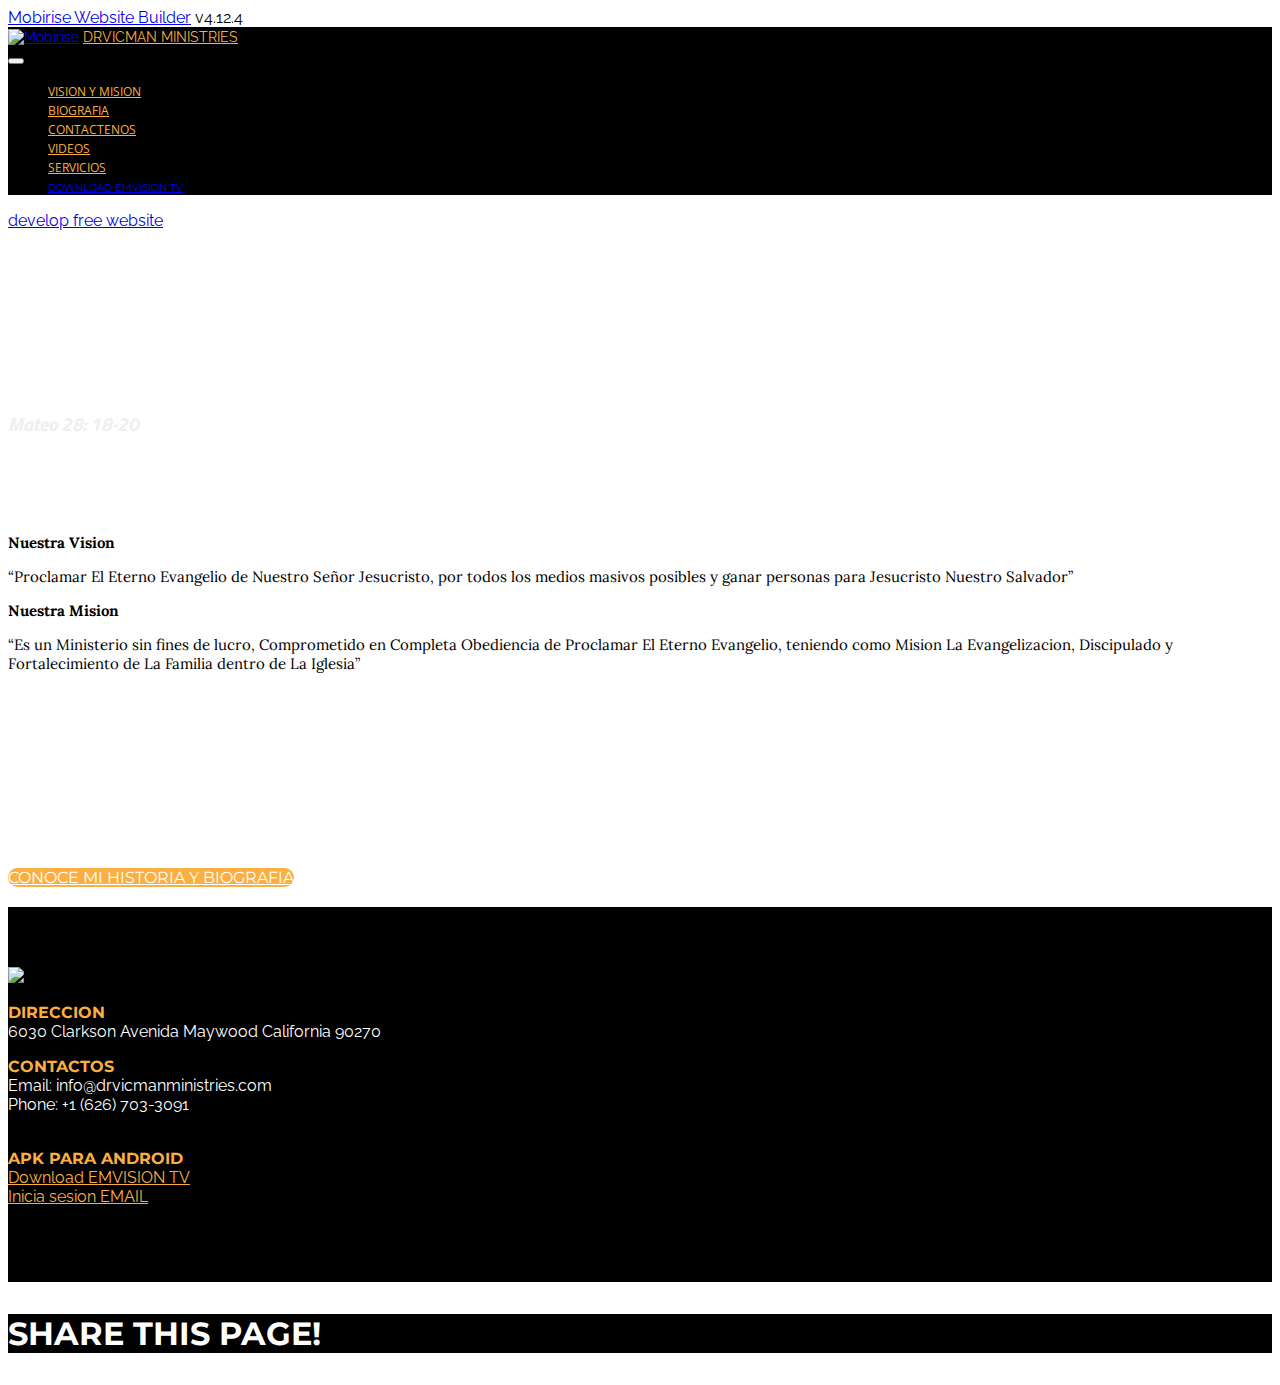
==== commit 10e27683: "create github pages" ====
--- a/page1.html
+++ b/page1.html
@@ -59,7 +59,7 @@
 
 </section>
 
-<section class="engine"><a href="https://mobirise.info/c">free web builder</a></section><section class="mbr-section mbr-background mbr-after-navbar" id="testimonials3-v" data-rv-view="20" style="background-image: url(assets/images/mbr-1440x1080.jpg); padding-top: 160px; padding-bottom: 160px;">
+<section class="engine"><a href="https://mobirise.info/k">develop free website</a></section><section class="mbr-section mbr-background mbr-after-navbar" id="testimonials3-v" data-rv-view="20" style="background-image: url(assets/images/mbr-1440x1080.jpg); padding-top: 160px; padding-bottom: 160px;">
 
     <div class="mbr-overlay" style="opacity: 0.2; background-color: rgb(34, 34, 34);">
     </div>
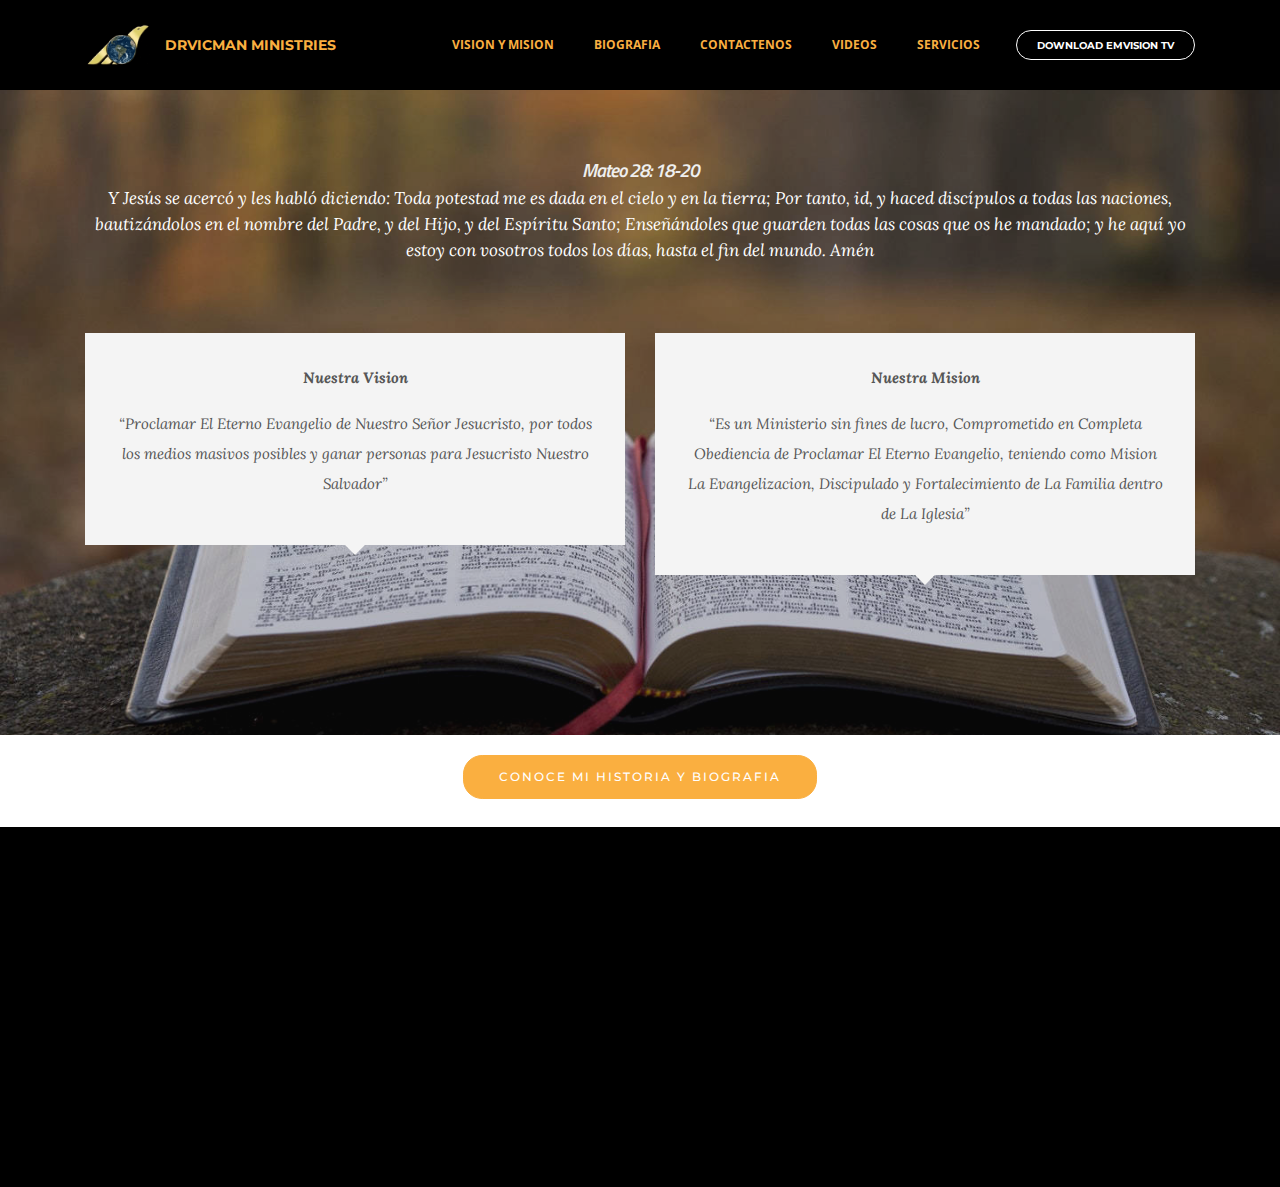
==== commit e1c23b85: "create github pages" ====
--- a/page1.html
+++ b/page1.html
@@ -59,7 +59,7 @@
 
 </section>
 
-<section class="engine"><a href="https://mobirise.info/k">develop free website</a></section><section class="mbr-section mbr-background mbr-after-navbar" id="testimonials3-v" data-rv-view="20" style="background-image: url(assets/images/mbr-1440x1080.jpg); padding-top: 160px; padding-bottom: 160px;">
+<section class="engine"><a href="https://mobirise.info/p">website templates free download</a></section><section class="mbr-section mbr-background mbr-after-navbar" id="testimonials3-v" data-rv-view="20" style="background-image: url(assets/images/mbr-1440x1080.jpg); padding-top: 160px; padding-bottom: 160px;">
 
     <div class="mbr-overlay" style="opacity: 0.2; background-color: rgb(34, 34, 34);">
     </div>
--- a/assets/socicon/css/styles.css
+++ b/assets/socicon/css/styles.css
@@ -0,0 +1,544 @@
+@charset "UTF-8";
+
+@font-face {
+  font-family: "socicon";
+  src:url("../fonts/socicon.eot");
+  src:url("../fonts/socicon.eot?#iefix") format("embedded-opentype"),
+    url("../fonts/socicon.woff") format("woff"),
+    url("../fonts/socicon.ttf") format("truetype"),
+    url("../fonts/socicon.svg#socicon") format("svg");
+  font-weight: normal;
+  font-style: normal;
+
+}
+
+[data-icon]:before {
+  font-family: "socicon" !important;
+  content: attr(data-icon);
+  font-style: normal !important;
+  font-weight: normal !important;
+  font-variant: normal !important;
+  text-transform: none !important;
+  speak: none;
+  line-height: 1;
+  -webkit-font-smoothing: antialiased;
+  -moz-osx-font-smoothing: grayscale;
+}
+
+[class^="socicon-"]:before,
+[class*=" socicon-"]:before {
+  font-family: "socicon" !important;
+  font-style: normal !important;
+  font-weight: normal !important;
+  font-variant: normal !important;
+  text-transform: none !important;
+  speak: none;
+  line-height: 1;
+  -webkit-font-smoothing: antialiased;
+  -moz-osx-font-smoothing: grayscale;
+}
+
+.socicon-modelmayhem:before {
+  content: "\e000";
+}
+.socicon-mixcloud:before {
+  content: "\e001";
+}
+.socicon-drupal:before {
+  content: "\e002";
+}
+.socicon-swarm:before {
+  content: "\e003";
+}
+.socicon-istock:before {
+  content: "\e004";
+}
+.socicon-yammer:before {
+  content: "\e005";
+}
+.socicon-ello:before {
+  content: "\e006";
+}
+.socicon-stackoverflow:before {
+  content: "\e007";
+}
+.socicon-persona:before {
+  content: "\e008";
+}
+.socicon-triplej:before {
+  content: "\e009";
+}
+.socicon-houzz:before {
+  content: "\e00a";
+}
+.socicon-rss:before {
+  content: "\e00b";
+}
+.socicon-paypal:before {
+  content: "\e00c";
+}
+.socicon-odnoklassniki:before {
+  content: "\e00d";
+}
+.socicon-airbnb:before {
+  content: "\e00e";
+}
+.socicon-periscope:before {
+  content: "\e00f";
+}
+.socicon-outlook:before {
+  content: "\e010";
+}
+.socicon-coderwall:before {
+  content: "\e011";
+}
+.socicon-tripadvisor:before {
+  content: "\e012";
+}
+.socicon-appnet:before {
+  content: "\e013";
+}
+.socicon-goodreads:before {
+  content: "\e014";
+}
+.socicon-tripit:before {
+  content: "\e015";
+}
+.socicon-lanyrd:before {
+  content: "\e016";
+}
+.socicon-slideshare:before {
+  content: "\e017";
+}
+.socicon-buffer:before {
+  content: "\e018";
+}
+.socicon-disqus:before {
+  content: "\e019";
+}
+.socicon-vkontakte:before {
+  content: "\e01a";
+}
+.socicon-whatsapp:before {
+  content: "\e01b";
+}
+.socicon-patreon:before {
+  content: "\e01c";
+}
+.socicon-storehouse:before {
+  content: "\e01d";
+}
+.socicon-pocket:before {
+  content: "\e01e";
+}
+.socicon-mail:before {
+  content: "\e01f";
+}
+.socicon-blogger:before {
+  content: "\e020";
+}
+.socicon-technorati:before {
+  content: "\e021";
+}
+.socicon-reddit:before {
+  content: "\e022";
+}
+.socicon-dribbble:before {
+  content: "\e023";
+}
+.socicon-stumbleupon:before {
+  content: "\e024";
+}
+.socicon-digg:before {
+  content: "\e025";
+}
+.socicon-envato:before {
+  content: "\e026";
+}
+.socicon-behance:before {
+  content: "\e027";
+}
+.socicon-delicious:before {
+  content: "\e028";
+}
+.socicon-deviantart:before {
+  content: "\e029";
+}
+.socicon-forrst:before {
+  content: "\e02a";
+}
+.socicon-play:before {
+  content: "\e02b";
+}
+.socicon-zerply:before {
+  content: "\e02c";
+}
+.socicon-wikipedia:before {
+  content: "\e02d";
+}
+.socicon-apple:before {
+  content: "\e02e";
+}
+.socicon-flattr:before {
+  content: "\e02f";
+}
+.socicon-github:before {
+  content: "\e030";
+}
+.socicon-renren:before {
+  content: "\e031";
+}
+.socicon-friendfeed:before {
+  content: "\e032";
+}
+.socicon-newsvine:before {
+  content: "\e033";
+}
+.socicon-identica:before {
+  content: "\e034";
+}
+.socicon-bebo:before {
+  content: "\e035";
+}
+.socicon-zynga:before {
+  content: "\e036";
+}
+.socicon-steam:before {
+  content: "\e037";
+}
+.socicon-xbox:before {
+  content: "\e038";
+}
+.socicon-windows:before {
+  content: "\e039";
+}
+.socicon-qq:before {
+  content: "\e03a";
+}
+.socicon-douban:before {
+  content: "\e03b";
+}
+.socicon-meetup:before {
+  content: "\e03c";
+}
+.socicon-playstation:before {
+  content: "\e03d";
+}
+.socicon-android:before {
+  content: "\e03e";
+}
+.socicon-snapchat:before {
+  content: "\e03f";
+}
+.socicon-twitter:before {
+  content: "\e040";
+}
+.socicon-facebook:before {
+  content: "\e041";
+}
+.socicon-googleplus:before {
+  content: "\e042";
+}
+.socicon-pinterest:before {
+  content: "\e043";
+}
+.socicon-foursquare:before {
+  content: "\e044";
+}
+.socicon-yahoo:before {
+  content: "\e045";
+}
+.socicon-skype:before {
+  content: "\e046";
+}
+.socicon-yelp:before {
+  content: "\e047";
+}
+.socicon-feedburner:before {
+  content: "\e048";
+}
+.socicon-linkedin:before {
+  content: "\e049";
+}
+.socicon-viadeo:before {
+  content: "\e04a";
+}
+.socicon-xing:before {
+  content: "\e04b";
+}
+.socicon-myspace:before {
+  content: "\e04c";
+}
+.socicon-soundcloud:before {
+  content: "\e04d";
+}
+.socicon-spotify:before {
+  content: "\e04e";
+}
+.socicon-grooveshark:before {
+  content: "\e04f";
+}
+.socicon-lastfm:before {
+  content: "\e050";
+}
+.socicon-youtube:before {
+  content: "\e051";
+}
+.socicon-vimeo:before {
+  content: "\e052";
+}
+.socicon-dailymotion:before {
+  content: "\e053";
+}
+.socicon-vine:before {
+  content: "\e054";
+}
+.socicon-flickr:before {
+  content: "\e055";
+}
+.socicon-500px:before {
+  content: "\e056";
+}
+.socicon-wordpress:before {
+  content: "\e058";
+}
+.socicon-tumblr:before {
+  content: "\e059";
+}
+.socicon-twitch:before {
+  content: "\e05a";
+}
+.socicon-8tracks:before {
+  content: "\e05b";
+}
+.socicon-amazon:before {
+  content: "\e05c";
+}
+.socicon-icq:before {
+  content: "\e05d";
+}
+.socicon-smugmug:before {
+  content: "\e05e";
+}
+.socicon-ravelry:before {
+  content: "\e05f";
+}
+.socicon-weibo:before {
+  content: "\e060";
+}
+.socicon-baidu:before {
+  content: "\e061";
+}
+.socicon-angellist:before {
+  content: "\e062";
+}
+.socicon-ebay:before {
+  content: "\e063";
+}
+.socicon-imdb:before {
+  content: "\e064";
+}
+.socicon-stayfriends:before {
+  content: "\e065";
+}
+.socicon-residentadvisor:before {
+  content: "\e066";
+}
+.socicon-google:before {
+  content: "\e067";
+}
+.socicon-yandex:before {
+  content: "\e068";
+}
+.socicon-sharethis:before {
+  content: "\e069";
+}
+.socicon-bandcamp:before {
+  content: "\e06a";
+}
+.socicon-itunes:before {
+  content: "\e06b";
+}
+.socicon-deezer:before {
+  content: "\e06c";
+}
+.socicon-telegram:before {
+  content: "\e06e";
+}
+.socicon-openid:before {
+  content: "\e06f";
+}
+.socicon-amplement:before {
+  content: "\e070";
+}
+.socicon-viber:before {
+  content: "\e071";
+}
+.socicon-zomato:before {
+  content: "\e072";
+}
+.socicon-draugiem:before {
+  content: "\e074";
+}
+.socicon-endomodo:before {
+  content: "\e075";
+}
+.socicon-filmweb:before {
+  content: "\e076";
+}
+.socicon-stackexchange:before {
+  content: "\e077";
+}
+.socicon-wykop:before {
+  content: "\e078";
+}
+.socicon-teamspeak:before {
+  content: "\e079";
+}
+.socicon-teamviewer:before {
+  content: "\e07a";
+}
+.socicon-ventrilo:before {
+  content: "\e07b";
+}
+.socicon-younow:before {
+  content: "\e07c";
+}
+.socicon-raidcall:before {
+  content: "\e07d";
+}
+.socicon-mumble:before {
+  content: "\e07e";
+}
+.socicon-medium:before {
+  content: "\e06d";
+}
+.socicon-bebee:before {
+  content: "\e07f";
+}
+.socicon-hitbox:before {
+  content: "\e080";
+}
+.socicon-reverbnation:before {
+  content: "\e081";
+}
+.socicon-formulr:before {
+  content: "\e082";
+}
+.socicon-instagram:before {
+  content: "\e057";
+}
+.socicon-battlenet:before {
+  content: "\e083";
+}
+.socicon-chrome:before {
+  content: "\e084";
+}
+.socicon-discord:before {
+  content: "\e086";
+}
+.socicon-issuu:before {
+  content: "\e087";
+}
+.socicon-macos:before {
+  content: "\e088";
+}
+.socicon-firefox:before {
+  content: "\e089";
+}
+.socicon-opera:before {
+  content: "\e08d";
+}
+.socicon-keybase:before {
+  content: "\e090";
+}
+.socicon-alliance:before {
+  content: "\e091";
+}
+.socicon-livejournal:before {
+  content: "\e092";
+}
+.socicon-googlephotos:before {
+  content: "\e093";
+}
+.socicon-horde:before {
+  content: "\e094";
+}
+.socicon-etsy:before {
+  content: "\e095";
+}
+.socicon-zapier:before {
+  content: "\e096";
+}
+.socicon-google-scholar:before {
+  content: "\e097";
+}
+.socicon-researchgate:before {
+  content: "\e098";
+}
+.socicon-wechat:before {
+  content: "\e099";
+}
+.socicon-strava:before {
+  content: "\e09a";
+}
+.socicon-line:before {
+  content: "\e09b";
+}
+.socicon-lyft:before {
+  content: "\e09c";
+}
+.socicon-uber:before {
+  content: "\e09d";
+}
+.socicon-songkick:before {
+  content: "\e09e";
+}
+.socicon-viewbug:before {
+  content: "\e09f";
+}
+.socicon-googlegroups:before {
+  content: "\e0a0";
+}
+.socicon-quora:before {
+  content: "\e073";
+}
+.socicon-diablo:before {
+  content: "\e085";
+}
+.socicon-blizzard:before {
+  content: "\e0a1";
+}
+.socicon-hearthstone:before {
+  content: "\e08b";
+}
+.socicon-heroes:before {
+  content: "\e08a";
+}
+.socicon-overwatch:before {
+  content: "\e08c";
+}
+.socicon-warcraft:before {
+  content: "\e08e";
+}
+.socicon-starcraft:before {
+  content: "\e08f";
+}
+.socicon-beam:before {
+  content: "\e0a2";
+}
+.socicon-curse:before {
+  content: "\e0a3";
+}
+.socicon-player:before {
+  content: "\e0a4";
+}
+.socicon-streamjar:before {
+  content: "\e0a5";
+}
+.socicon-nintendo:before {
+  content: "\e0a6";
+}
+.socicon-hellocoton:before {
+  content: "\e0a7";
+}
--- a/assets/dropdown/css/style.css
+++ b/assets/dropdown/css/style.css
@@ -0,0 +1,283 @@
+.navbar-dropdown {
+  left: 0;
+  padding: 0;
+  position: absolute;
+  right: 0;
+  top: 0;
+  transition: all 0.45s ease;
+  z-index: 1030; }
+  .navbar-dropdown .navbar-brand {
+    float: none;
+    font-size: 0;
+    padding: 1.25rem 0;
+    position: relative;
+    transition: padding 0.25s ease;
+    white-space: nowrap; }
+    .navbar-dropdown .navbar-brand::before {
+      content: "";
+      display: inline-block;
+      height: 100%;
+      vertical-align: middle; }
+  .navbar-dropdown .navbar-logo,
+  .navbar-dropdown .navbar-caption {
+    display: inline-block;
+    vertical-align: middle; }
+  .navbar-dropdown .navbar-logo {
+    margin-right: 0.8rem;
+    transition: margin 0.3s ease-in-out; }
+    .navbar-dropdown .navbar-logo img {
+      height: 3.125rem;
+      transition: all 0.3s ease-in-out; }
+  .navbar-dropdown .mbr-table-cell {
+    height: 5.625rem; }
+  .navbar-dropdown .navbar-caption {
+    font-family: "Montserrat";
+    font-size: 1rem;
+    font-weight: 700;
+    white-space: normal; }
+    .navbar-dropdown .navbar-caption, .navbar-dropdown .navbar-caption:hover {
+      color: inherit;
+      text-decoration: none; }
+  .navbar-dropdown.navbar-fixed-top {
+    position: fixed; }
+  .navbar-dropdown.bg-color.transparent {
+    background: none !important; }
+  .navbar-dropdown.navbar-short .navbar-brand {
+    padding: 0.625rem 0; }
+  .navbar-dropdown.navbar-short .navbar-logo {
+    margin-right: 0.5rem; }
+    .navbar-dropdown.navbar-short .navbar-logo img {
+      height: 2.375rem; }
+  .navbar-dropdown.navbar-short .mbr-table-cell {
+    height: 3.625rem; }
+  .navbar-dropdown .navbar-close {
+    left: 0.6875rem;
+    position: fixed;
+    top: 0.75rem;
+    z-index: 1000; }
+  .navbar-dropdown.opened {
+    background: none !important; }
+    .navbar-dropdown.opened .navbar-brand,
+    .navbar-dropdown.opened .navbar-toggler {
+      display: none; }
+  .navbar-dropdown .hamburger-icon {
+    content: "";
+    width: 16px;
+    -webkit-box-shadow: 0 -6px 0 1px,0 0 0 1px,0 6px 0 1px;
+    -moz-box-shadow: 0 -6px 0 1px,0 0 0 1px,0 6px 0 1px;
+    box-shadow: 0 -6px 0 1px,0 0 0 1px,0 6px 0 1px; }
+  .navbar-dropdown .close-icon {
+    position: relative;
+    width: 21px;
+    height: 21px;
+    overflow: hidden; }
+    .navbar-dropdown .close-icon::before, .navbar-dropdown .close-icon::after {
+      content: '';
+      position: absolute;
+      height: 2px;
+      width: 100%;
+      top: 50%;
+      left: 0;
+      margin-top: -1px; }
+    .navbar-dropdown .close-icon::before {
+      transform: rotate(45deg);
+      -ms-transform: rotate(45deg);
+      -webkit-transform: rotate(45deg); }
+    .navbar-dropdown .close-icon::after {
+      transform: rotate(-45deg);
+      -ms-transform: rotate(-45deg);
+      -webkit-transform: rotate(-45deg); }
+
+.dropdown-menu .dropdown-toggle[data-toggle="dropdown-submenu"]::after {
+  border-bottom: 0.35em solid transparent;
+  border-left: 0.35em solid;
+  border-right: 0;
+  border-top: 0.35em solid transparent;
+  margin-left: 0.3rem; }
+
+.dropdown-menu .dropdown-item:focus {
+  outline: 0; }
+
+.nav-dropdown {
+  display: table !important;
+  font-family: "Montserrat";
+  font-size: 0.75rem;
+  font-weight: 700;
+  height: auto !important; }
+  .nav-dropdown .nav-item {
+    display: table-cell;
+    float: none;
+    vertical-align: middle; }
+  .nav-dropdown .nav-btn {
+    padding-left: 1rem; }
+  .nav-dropdown .link {
+    margin: 1.667em;
+    padding: 0;
+    transition: color .2s ease-in-out; }
+    .nav-dropdown .link.dropdown-toggle {
+      margin-right: 2.583em; }
+      .nav-dropdown .link.dropdown-toggle::after {
+        margin-left: .25rem;
+        border-top: 0.35em solid;
+        border-right: 0.35em solid transparent;
+        border-left: 0.35em solid transparent;
+        border-bottom: 0; }
+      .nav-dropdown .link.dropdown-toggle::after {
+        display: block;
+        margin-top: -0.1667em;
+        position: absolute;
+        right: 1.3333em;
+        top: 50%; }
+      .nav-dropdown .link.dropdown-toggle[aria-expanded="true"] {
+        margin: 0;
+        padding: 1.667em 2.583em 1.667em 1.667em; }
+  .nav-dropdown .link::after,
+  .nav-dropdown .dropdown-item::after {
+    color: inherit; }
+  .nav-dropdown .btn {
+    font-size: 0.75rem;
+    font-weight: 700;
+    letter-spacing: 0;
+    margin-bottom: 0;
+    padding-left: 1.25rem;
+    padding-right: 1.25rem; }
+  .nav-dropdown .dropdown-menu {
+    border-radius: 0;
+    border: 0;
+    left: 0;
+    margin: 0;
+    padding-bottom: 1.25rem;
+    padding-top: 1.25rem; }
+  .nav-dropdown .dropdown-submenu {
+    left: 100%;
+    margin-left: 0.125rem;
+    margin-top: -1.25rem;
+    top: 0; }
+  .nav-dropdown .dropdown-item {
+    font-size: 0.8125rem;
+    font-weight: 500;
+    line-height: 2;
+    padding: 0.3846em 4.615em 0.3846em 1.5385em;
+    position: relative;
+    transition: color .2s ease-in-out, background-color .2s ease-in-out; }
+    .nav-dropdown .dropdown-item::after {
+      margin-top: -0.3077em;
+      position: absolute;
+      right: 1.1538em;
+      top: 50%; }
+    .nav-dropdown .dropdown-item:focus, .nav-dropdown .dropdown-item:hover {
+      background: none; }
+
+@media (max-width: 767px) {
+  .nav-dropdown.navbar-toggleable-sm {
+    bottom: 0;
+    display: none;
+    left: 0;
+    overflow-x: hidden;
+    position: fixed;
+    top: 0;
+    transform: translateX(-100%);
+    -ms-transform: translateX(-100%);
+    -webkit-transform: translateX(-100%);
+    width: 18.75rem;
+    z-index: 999; } }
+.nav-dropdown.navbar-toggleable-xl {
+  bottom: 0;
+  display: none;
+  left: 0;
+  overflow-x: hidden;
+  position: fixed;
+  top: 0;
+  transform: translateX(-100%);
+  -ms-transform: translateX(-100%);
+  -webkit-transform: translateX(-100%);
+  width: 18.75rem;
+  z-index: 999; }
+
+.nav-dropdown-sm {
+  display: block !important;
+  overflow-x: hidden;
+  overflow: auto;
+  padding-top: 3.875rem; }
+  .nav-dropdown-sm::after {
+    content: "";
+    display: block;
+    height: 3rem;
+    width: 100%; }
+  .nav-dropdown-sm.collapse.in ~ .navbar-close {
+    display: block !important; }
+  .nav-dropdown-sm.collapsing, .nav-dropdown-sm.collapse.in {
+    transform: translateX(0);
+    -ms-transform: translateX(0);
+    -webkit-transform: translateX(0);
+    transition: all 0.25s ease-out;
+    -webkit-transition: all 0.25s ease-out; }
+  .nav-dropdown-sm.collapsing[aria-expanded="false"] {
+    transform: translateX(-100%);
+    -ms-transform: translateX(-100%);
+    -webkit-transform: translateX(-100%); }
+  .nav-dropdown-sm .nav-item {
+    display: block;
+    margin-left: 0 !important;
+    padding-left: 0; }
+  .nav-dropdown-sm .link,
+  .nav-dropdown-sm .dropdown-item {
+    border-top: 1px dotted rgba(255, 255, 255, 0.1);
+    font-size: 0.8125rem;
+    line-height: 1.6;
+    margin: 0 !important;
+    padding: 0.875rem 2.4rem 0.875rem 1.5625rem !important;
+    position: relative;
+    white-space: normal; }
+    .nav-dropdown-sm .link:focus, .nav-dropdown-sm .link:hover,
+    .nav-dropdown-sm .dropdown-item:focus,
+    .nav-dropdown-sm .dropdown-item:hover {
+      background: rgba(0, 0, 0, 0.2) !important; }
+  .nav-dropdown-sm .nav-btn {
+    position: relative;
+    padding: 1.5625rem 1.5625rem 0 1.5625rem; }
+    .nav-dropdown-sm .nav-btn::before {
+      border-top: 1px dotted rgba(255, 255, 255, 0.1);
+      content: "";
+      left: 0;
+      position: absolute;
+      top: 0;
+      width: 100%; }
+    .nav-dropdown-sm .nav-btn + .nav-btn {
+      padding-top: 0.625rem; }
+      .nav-dropdown-sm .nav-btn + .nav-btn::before {
+        display: none; }
+  .nav-dropdown-sm .btn {
+    padding: 0.625rem 0; }
+  .nav-dropdown-sm .dropdown-toggle::after {
+    position: absolute;
+    right: 1.25rem;
+    top: 50%;
+    margin-top: -0.154em; }
+  .nav-dropdown-sm .dropdown-toggle[data-toggle="dropdown-submenu"]::after {
+    margin-left: .25rem;
+    border-top: 0.35em solid;
+    border-right: 0.35em solid transparent;
+    border-left: 0.35em solid transparent;
+    border-bottom: 0; }
+  .nav-dropdown-sm .dropdown-toggle[data-toggle="dropdown-submenu"][aria-expanded="true"]::after {
+    border-top: 0;
+    border-right: 0.35em solid transparent;
+    border-left: 0.35em solid transparent;
+    border-bottom: 0.35em solid; }
+  .nav-dropdown-sm .dropdown-menu {
+    margin: 0;
+    padding: 0;
+    position: relative;
+    top: 0;
+    left: 0;
+    width: 100%;
+    border: 0;
+    float: none;
+    border-radius: 0;
+    background: none; }
+
+.is-builder .nav-dropdown.collapsing {
+  transition: none !important; }
+
+/*# sourceMappingURL=style.css.map */
--- a/assets/theme/css/style.css
+++ b/assets/theme/css/style.css
@@ -0,0 +1,2175 @@
+.engine {
+	position: absolute;
+	text-indent: -2400px;
+	text-align: center;
+	padding: 0;
+	top: 0;
+	left: -2400px;
+}/*!
+ * Default theme v2 (https://mobirise.com/)
+ * Copyright 2016 Mobirise
+ */
+.container {
+  position: relative; }
+
+.btn {
+  margin-bottom: 0.5rem; }
+  .btn + .btn {
+    margin-left: 1rem; }
+  @media (max-width: 767px) {
+    .btn {
+      white-space: normal; }
+      .btn + .btn {
+        margin-left: 0; } }
+
+.bg-primary {
+  background-color: #c0a375 !important; }
+
+.bg-success {
+  background-color: #90a878 !important; }
+
+.bg-info {
+  background-color: #7e9b9f !important; }
+
+.bg-warning {
+  background-color: #f3c649 !important; }
+
+.bg-danger {
+  background-color: #f28281 !important; }
+
+.bg-none {
+  background: none !important; }
+
+.btn {
+  font-family: 'Montserrat', sans-serif;
+  font-weight: 500;
+  letter-spacing: 2px;
+  padding: 0.75rem 2.1875rem;
+  font-size: 0.75rem;
+  line-height: 1.5;
+  border-radius: 3px;
+  -webkit-transition: all .3s ease-in-out;
+  -moz-transition: all .3s ease-in-out;
+  transition: all .3s ease-in-out; }
+
+.btn-sm {
+  padding: 0.625rem 2.1874rem;
+  font-size: 0.9687rem;
+  line-height: 1.5;
+  border-radius: 3px;
+  font-family: "Lora";
+  font-style: italic;
+  font-weight: 400;
+  letter-spacing: 0px; }
+
+.btn-lg {
+  padding: 0.75rem 2.1874rem;
+  font-size: 0.9687rem;
+  line-height: 1.3333333333;
+  border-radius: 3px; }
+
+.btn-xlg {
+  padding: 0.75rem 2.1874rem;
+  font-size: 1.1875rem;
+  line-height: 1.3333333333;
+  border-radius: 3px; }
+
+.btn-primary {
+  background-color: #c0a375;
+  border-color: #c0a375;
+  box-shadow: none;
+  color: #fff; }
+  .btn-primary:hover {
+    color: #fff;
+    background-color: #a07e49;
+    border-color: #a07e49;
+    box-shadow: none; }
+  .btn-primary:focus, .btn-primary.focus {
+    color: #fff;
+    background-color: #a07e49;
+    border-color: #a07e49; }
+  .btn-primary:active, .btn-primary.active {
+    color: #fff;
+    background-color: #a07e49;
+    border-color: #a07e49;
+    background-image: none;
+    box-shadow: none; }
+  .btn-primary.disabled, .btn-primary:disabled {
+    color: #fff !important;
+    background-color: #a07e49 !important;
+    border-color: #a07e49 !important;
+    opacity: 0.85; }
+
+.btn-secondary {
+  background-color: #bfcecb;
+  border-color: #bfcecb;
+  box-shadow: none;
+  color: #fff; }
+  .btn-secondary:hover {
+    color: #fff;
+    background-color: #94ada8;
+    border-color: #94ada8;
+    box-shadow: none; }
+  .btn-secondary:focus, .btn-secondary.focus {
+    color: #fff;
+    background-color: #94ada8;
+    border-color: #94ada8; }
+  .btn-secondary:active, .btn-secondary.active {
+    color: #fff;
+    background-color: #94ada8;
+    border-color: #94ada8;
+    background-image: none;
+    box-shadow: none; }
+  .btn-secondary.disabled, .btn-secondary:disabled {
+    color: #fff !important;
+    background-color: #94ada8 !important;
+    border-color: #94ada8 !important;
+    opacity: 0.85; }
+
+.btn-info {
+  background-color: #7e9b9f;
+  border-color: #7e9b9f;
+  box-shadow: none;
+  color: #fff; }
+  .btn-info:hover {
+    color: #fff;
+    background-color: #597478;
+    border-color: #597478;
+    box-shadow: none; }
+  .btn-info:focus, .btn-info.focus {
+    color: #fff;
+    background-color: #597478;
+    border-color: #597478; }
+  .btn-info:active, .btn-info.active {
+    color: #fff;
+    background-color: #597478;
+    border-color: #597478;
+    background-image: none;
+    box-shadow: none; }
+  .btn-info.disabled, .btn-info:disabled {
+    color: #fff !important;
+    background-color: #597478 !important;
+    border-color: #597478 !important;
+    opacity: 0.85; }
+
+.btn-success {
+  background-color: #90a878;
+  border-color: #90a878;
+  box-shadow: none;
+  color: #fff; }
+  .btn-success:hover {
+    color: #fff;
+    background-color: #6a8153;
+    border-color: #6a8153;
+    box-shadow: none; }
+  .btn-success:focus, .btn-success.focus {
+    color: #fff;
+    background-color: #6a8153;
+    border-color: #6a8153; }
+  .btn-success:active, .btn-success.active {
+    color: #fff;
+    background-color: #6a8153;
+    border-color: #6a8153;
+    background-image: none;
+    box-shadow: none; }
+  .btn-success.disabled, .btn-success:disabled {
+    color: #fff !important;
+    background-color: #6a8153 !important;
+    border-color: #6a8153 !important;
+    opacity: 0.85; }
+
+.btn-warning {
+  background-color: #f3c649;
+  border-color: #f3c649;
+  box-shadow: none;
+  color: #fff; }
+  .btn-warning:hover {
+    color: #fff;
+    background-color: #e1a90f;
+    border-color: #e1a90f;
+    box-shadow: none; }
+  .btn-warning:focus, .btn-warning.focus {
+    color: #fff;
+    background-color: #e1a90f;
+    border-color: #e1a90f; }
+  .btn-warning:active, .btn-warning.active {
+    color: #fff;
+    background-color: #e1a90f;
+    border-color: #e1a90f;
+    background-image: none;
+    box-shadow: none; }
+  .btn-warning.disabled, .btn-warning:disabled {
+    color: #fff !important;
+    background-color: #e1a90f !important;
+    border-color: #e1a90f !important;
+    opacity: 0.85; }
+
+.btn-danger {
+  background-color: #f28281;
+  border-color: #f28281;
+  box-shadow: none;
+  color: #fff; }
+  .btn-danger:hover {
+    color: #fff;
+    background-color: #eb3d3c;
+    border-color: #eb3d3c;
+    box-shadow: none; }
+  .btn-danger:focus, .btn-danger.focus {
+    color: #fff;
+    background-color: #eb3d3c;
+    border-color: #eb3d3c; }
+  .btn-danger:active, .btn-danger.active {
+    color: #fff;
+    background-color: #eb3d3c;
+    border-color: #eb3d3c;
+    background-image: none;
+    box-shadow: none; }
+  .btn-danger.disabled, .btn-danger:disabled {
+    color: #fff !important;
+    background-color: #eb3d3c !important;
+    border-color: #eb3d3c !important;
+    opacity: 0.85; }
+
+.btn-white {
+  background-color: #fff;
+  border-color: #fff;
+  box-shadow: none;
+  color: #535353; }
+  .btn-white:hover {
+    color: #fff;
+    background-color: #d4d4d4;
+    border-color: #d4d4d4;
+    box-shadow: none; }
+  .btn-white:focus, .btn-white.focus {
+    color: #fff;
+    background-color: #d4d4d4;
+    border-color: #d4d4d4; }
+  .btn-white:active, .btn-white.active {
+    color: #fff;
+    background-color: #d4d4d4;
+    border-color: #d4d4d4;
+    background-image: none;
+    box-shadow: none; }
+  .btn-white.disabled, .btn-white:disabled {
+    color: #fff !important;
+    background-color: #d4d4d4 !important;
+    border-color: #d4d4d4 !important;
+    opacity: 0.85; }
+
+.btn-black {
+  background-color: #535353;
+  border-color: #535353;
+  box-shadow: none;
+  color: #fff; }
+  .btn-black:hover {
+    color: #fff;
+    background-color: #2d2d2d;
+    border-color: #2d2d2d;
+    box-shadow: none; }
+  .btn-black:focus, .btn-black.focus {
+    color: #fff;
+    background-color: #2d2d2d;
+    border-color: #2d2d2d; }
+  .btn-black:active, .btn-black.active {
+    color: #fff;
+    background-color: #2d2d2d;
+    border-color: #2d2d2d;
+    background-image: none;
+    box-shadow: none; }
+  .btn-black.disabled, .btn-black:disabled {
+    color: #fff !important;
+    background-color: #2d2d2d !important;
+    border-color: #2d2d2d !important;
+    opacity: 0.85; }
+
+.btn-primary-outline {
+  background: none;
+  border-color: #8e7041;
+  color: #8e7041; }
+  .btn-primary-outline:focus, .btn-primary-outline.focus, .btn-primary-outline:active, .btn-primary-outline.active {
+    color: #fff;
+    background-color: #c0a375;
+    border-color: #c0a375; }
+  .btn-primary-outline:hover {
+    color: #fff;
+    background-color: #c0a375;
+    border-color: #c0a375; }
+  .btn-primary-outline.disabled, .btn-primary-outline:disabled {
+    color: #fff !important;
+    background-color: #c0a375 !important;
+    border-color: #c0a375 !important;
+    opacity: 0.85; }
+
+.btn-secondary-outline {
+  background: none;
+  border-color: #85a29c;
+  color: #85a29c; }
+  .btn-secondary-outline:focus, .btn-secondary-outline.focus, .btn-secondary-outline:active, .btn-secondary-outline.active {
+    color: #fff;
+    background-color: #bfcecb;
+    border-color: #bfcecb; }
+  .btn-secondary-outline:hover {
+    color: #fff;
+    background-color: #bfcecb;
+    border-color: #bfcecb; }
+  .btn-secondary-outline.disabled, .btn-secondary-outline:disabled {
+    color: #fff !important;
+    background-color: #bfcecb !important;
+    border-color: #bfcecb !important;
+    opacity: 0.85; }
+
+.btn-info-outline {
+  background: none;
+  border-color: #4e6669;
+  color: #4e6669; }
+  .btn-info-outline:focus, .btn-info-outline.focus, .btn-info-outline:active, .btn-info-outline.active {
+    color: #fff;
+    background-color: #7e9b9f;
+    border-color: #7e9b9f; }
+  .btn-info-outline:hover {
+    color: #fff;
+    background-color: #7e9b9f;
+    border-color: #7e9b9f; }
+  .btn-info-outline.disabled, .btn-info-outline:disabled {
+    color: #fff !important;
+    background-color: #7e9b9f !important;
+    border-color: #7e9b9f !important;
+    opacity: 0.85; }
+
+.btn-success-outline {
+  background: none;
+  border-color: #5d7149;
+  color: #5d7149; }
+  .btn-success-outline:focus, .btn-success-outline.focus, .btn-success-outline:active, .btn-success-outline.active {
+    color: #fff;
+    background-color: #90a878;
+    border-color: #90a878; }
+  .btn-success-outline:hover {
+    color: #fff;
+    background-color: #90a878;
+    border-color: #90a878; }
+  .btn-success-outline.disabled, .btn-success-outline:disabled {
+    color: #fff !important;
+    background-color: #90a878 !important;
+    border-color: #90a878 !important;
+    opacity: 0.85; }
+
+.btn-warning-outline {
+  background: none;
+  border-color: #c9970d;
+  color: #c9970d; }
+  .btn-warning-outline:focus, .btn-warning-outline.focus, .btn-warning-outline:active, .btn-warning-outline.active {
+    color: #fff;
+    background-color: #f3c649;
+    border-color: #f3c649; }
+  .btn-warning-outline:hover {
+    color: #fff;
+    background-color: #f3c649;
+    border-color: #f3c649; }
+  .btn-warning-outline.disabled, .btn-warning-outline:disabled {
+    color: #fff !important;
+    background-color: #f3c649 !important;
+    border-color: #f3c649 !important;
+    opacity: 0.85; }
+
+.btn-danger-outline {
+  background: none;
+  border-color: #e82625;
+  color: #e82625; }
+  .btn-danger-outline:focus, .btn-danger-outline.focus, .btn-danger-outline:active, .btn-danger-outline.active {
+    color: #fff;
+    background-color: #f28281;
+    border-color: #f28281; }
+  .btn-danger-outline:hover {
+    color: #fff;
+    background-color: #f28281;
+    border-color: #f28281; }
+  .btn-danger-outline.disabled, .btn-danger-outline:disabled {
+    color: #fff !important;
+    background-color: #f28281 !important;
+    border-color: #f28281 !important;
+    opacity: 0.85; }
+
+.btn-white-outline {
+  background: none;
+  border-color: #fff;
+  color: #fff; }
+  .btn-white-outline:focus, .btn-white-outline.focus, .btn-white-outline:active, .btn-white-outline.active {
+    color: #535353;
+    background-color: #fff;
+    border-color: #fff; }
+  .btn-white-outline:hover {
+    color: #535353;
+    background-color: #fff;
+    border-color: #fff; }
+  .btn-white-outline.disabled, .btn-white-outline:disabled {
+    color: #535353 !important;
+    background-color: #fff !important;
+    border-color: #fff !important;
+    opacity: 0.85; }
+
+.btn-black-outline {
+  background: none;
+  border-color: #202020;
+  color: #202020; }
+  .btn-black-outline:focus, .btn-black-outline.focus, .btn-black-outline:active, .btn-black-outline.active {
+    color: #fff;
+    background-color: #535353;
+    border-color: #535353; }
+  .btn-black-outline:hover {
+    color: #fff;
+    background-color: #535353;
+    border-color: #535353; }
+  .btn-black-outline.disabled, .btn-black-outline:disabled {
+    color: #fff !important;
+    background-color: #535353 !important;
+    border-color: #535353 !important;
+    opacity: 0.85; }
+
+a.mbr-iconfont:hover {
+  text-decoration: none; }
+
+.btn-social {
+  font-size: 20px;
+  border-radius: 50%;
+  padding: 0;
+  width: 44px;
+  height: 44px;
+  line-height: 44px;
+  text-align: center;
+  position: relative;
+  border: 2px solid #c0a375;
+  color: #232323; }
+  .btn-social i {
+    top: 0;
+    line-height: 44px;
+    width: 44px; }
+  .btn-social:hover {
+    color: #fff;
+    background: #c0a375; }
+  .btn-social + .btn {
+    margin-left: 0.1rem; }
+
+p.lead,
+.lead p {
+  font-size: 1.07rem;
+  font-weight: 300;
+  margin-bottom: 2.3125rem; }
+
+.article .lead p, .article .lead ul, .article .lead ol, .article .lead pre, .article .lead blockquote {
+  margin-bottom: 0; }
+
+.lead {
+  font-size: 1.07rem;
+  font-weight: 300; }
+  .lead a {
+    font-family: "Lora";
+    font-style: italic;
+    font-weight: 400; }
+    .lead a, .lead a:hover {
+      color: #c0a375;
+      text-decoration: none; }
+  .lead h1 {
+    font-size: 3rem;
+    font-weight: 600;
+    letter-spacing: -1px;
+    margin-bottom: 1.605rem; }
+  .lead h2 {
+    font-size: 2.5rem;
+    font-weight: 600;
+    letter-spacing: -1px;
+    margin-bottom: 1.605rem; }
+  .lead h3 {
+    font-size: 2rem;
+    font-weight: 600;
+    margin-bottom: 1.605rem; }
+  .lead h4 {
+    font-size: 1.5rem;
+    font-weight: 600;
+    margin-bottom: 1.605rem; }
+  .lead blockquote {
+    font-family: "Lora";
+    font-style: italic;
+    padding: 10px 0 10px 20px;
+    border-left: 4px solid #c39f76;
+    font-size: 1.09rem;
+    position: relative; }
+  .lead ul, .lead ol, .lead pre, .lead blockquote {
+    margin-bottom: 2.3125rem; }
+  .lead pre {
+    background: #f4f4f4;
+    padding: 10px 24px;
+    white-space: pre-wrap; }
+
+.display-1 {
+  font-size: 4.39rem;
+  font-weight: 600;
+  letter-spacing: -2px;
+  margin-bottom: 0.2843em;
+  margin-top: 3.9rem; }
+
+.display-2 {
+  font-size: 3rem;
+  font-weight: 600;
+  letter-spacing: -1px;
+  margin-bottom: 1.5625rem;
+  margin-top: 3.5rem; }
+
+.display-3 {
+  font-size: 2.5rem;
+  font-weight: 600;
+  margin-top: 3.2rem;
+  margin-bottom: 2rem; }
+
+.display-4 {
+  font-size: 2rem;
+  font-weight: 600;
+  margin-top: 2.3rem;
+  margin-bottom: 1.8rem; }
+
+.modal-backdrop {
+  background: -webkit-linear-gradient(left, #564740, #3a414a);
+  background: -moz-linear-gradient(left, #564740, #3a414a);
+  background: -o-linear-gradient(left, #564740, #3a414a);
+  background: -ms-linear-gradient(left, #564740, #3a414a);
+  background: linear-gradient(left, #564740, #3a414a);
+  opacity: 0.94; }
+
+.form-control {
+  background-color: #f5f5f5;
+  border-radius: 3px;
+  box-shadow: none;
+  color: #565656;
+  font-size: 0.875rem;
+  line-height: 1.43;
+  min-height: 3.5em;
+  padding: 0.5em 1.07em 0.5em; }
+  .form-control, .form-control:focus {
+    border: 1px solid #e8e8e8; }
+  .form-active .form-control:invalid {
+    border-color: #f28281; }
+
+.form-control-label {
+  cursor: pointer;
+  font-size: 0.875rem;
+  margin-bottom: 0.357em;
+  padding: 0; }
+
+.alert {
+  border-radius: 0;
+  border: 0;
+  font-family: 'Montserrat', sans-serif;
+  font-size: 0.875rem;
+  line-height: 1.5;
+  margin-bottom: 1.875rem;
+  padding: 1.25rem;
+  position: relative; }
+  .alert.alert-form:after {
+    background-color: inherit;
+    bottom: -7px;
+    content: "";
+    display: block;
+    height: 14px;
+    left: 50%;
+    margin-left: -7px;
+    position: absolute;
+    transform: rotate(45deg);
+    width: 14px; }
+
+.alert-success {
+  background-color: #90a878;
+  color: #fff; }
+
+.alert-info {
+  background-color: #7e9b9f;
+  color: #fff; }
+
+.alert-warning {
+  background-color: #f3c649;
+  color: #fff; }
+
+.alert-danger {
+  background-color: #f28281;
+  color: #fff; }
+
+/**
+ * TYPOGRAPHY
+ */
+body {
+  font-family: 'Raleway', sans-serif;
+  color: #232323; }
+
+h1, h2, h3, h4, h5, h6,
+.h1, .h2, .h3, .h4, .h5, .h6,
+.display-1, .display-2, .display-3, .display-4 {
+  font-family: 'Montserrat', sans-serif;
+  word-break: break-word;
+  word-wrap: break-word; }
+
+input, textarea {
+  font-family: "Raleway"; }
+
+input:-webkit-autofill, input:-webkit-autofill:hover, input:-webkit-autofill:focus, input:-webkit-autofill:active {
+  transition-delay: 9999s;
+  transition-property: background-color, color; }
+
+.text-primary {
+  color: #c0a375 !important; }
+
+.text-success {
+  color: #90a878 !important; }
+
+.text-info {
+  color: #7e9b9f !important; }
+
+.text-warning {
+  color: #f3c649 !important; }
+
+.text-danger {
+  color: #f28281 !important; }
+
+.text-white {
+  color: #fff !important; }
+
+.text-black {
+  color: #535353 !important; }
+
+.mbr-section {
+  position: relative;
+  padding-top: 120px;
+  padding-bottom: 120px;
+  background-position: 50% 50%;
+  background-repeat: no-repeat;
+  background-size: cover; }
+
+.mbr-section-full {
+  display: table;
+  height: 100vh;
+  padding-bottom: 0;
+  padding-top: 0;
+  table-layout: fixed;
+  width: 100%; }
+  .mbr-section-full > .mbr-table-cell {
+    width: 100%; }
+
+.mbr-section-small {
+  padding-top: 60px;
+  padding-bottom: 60px; }
+
+.mbr-section-title {
+  margin-top: 0; }
+
+.mbr-section__container--first {
+  padding-top: 120px;
+  padding-bottom: 40px; }
+
+.mbr-section__container--middle {
+  padding-top: 0;
+  padding-bottom: 40px; }
+
+.mbr-section__container--last {
+  padding-top: 0;
+  padding-bottom: 120px; }
+
+.mbr-section-sm-padding {
+  padding-top: 40px;
+  padding-bottom: 40px; }
+
+.mbr-section-md-padding {
+  padding-top: 90px;
+  padding-bottom: 90px; }
+
+.mbr-section-nopadding {
+  padding-top: 0;
+  padding-bottom: 0; }
+
+.mbr-section-subtitle {
+  display: block;
+  font-style: italic;
+  font-weight: 400;
+  font-size: 17px;
+  font-family: "Lora";
+  line-height: 26px;
+  color: #8c8c8c;
+  margin-bottom: 30px; }
+
+.mbr-section-title + .mbr-section-subtitle {
+  margin-top: -21px; }
+
+.mbr-section-hero::before {
+  display: none !important; }
+.mbr-section-hero .mbr-section-title {
+  color: #fff;
+  margin-bottom: 1.6875rem; }
+.mbr-section-hero .mbr-section-lead {
+  color: #fff;
+  font-family: Lora;
+  font-size: 1.5rem;
+  font-style: italic;
+  margin-top: -1em; }
+.mbr-section-hero .mbr-section-text {
+  color: #fff; }
+
+@media (max-width: 767px) {
+  .mbr-section {
+    padding-top: 60px;
+    padding-bottom: 60px; }
+
+  .mbr-section-full {
+    padding-bottom: 0;
+    padding-top: 0; }
+
+  .mbr-section__container--first {
+    padding-top: 60px;
+    padding-bottom: 40px; }
+
+  .mbr-section__container--middle {
+    padding-top: 0;
+    padding-bottom: 40px; }
+
+  .mbr-section__container--last {
+    padding-top: 0;
+    padding-bottom: 60px; }
+
+  .mbr-section-sm-padding {
+    padding-top: 40px;
+    padding-bottom: 40px; }
+
+  .mbr-section-md-padding {
+    padding-top: 60px;
+    padding-bottom: 60px; }
+
+  .mbr-section-nopadding {
+    padding-top: 0;
+    padding-bottom: 0; }
+
+  .mbr-section-subtitle {
+    margin-bottom: 0; }
+
+  .mbr-section-hero.mbr-after-navbar .mbr-section {
+    padding-top: 120px; }
+  .mbr-section-hero.mbr-section-with-arrow .mbr-section {
+    padding-bottom: 120px; }
+  .mbr-section-hero .mbr-section-title {
+    font-size: 3.125rem !important; }
+  .mbr-section-hero .mbr-section-lead {
+    font-size: 1.125rem !important; }
+  .mbr-section-hero .mbr-section-btn .btn {
+    font-size: 0.75rem !important;
+    line-height: 1.5;
+    padding: 0.75rem 2.1875rem; } }
+.mbr-section-full .mbr-overlay {
+  min-height: 100vh; }
+
+.mbr-overlay {
+  background-color: #000;
+  bottom: 0;
+  left: 0;
+  opacity: 0.5;
+  position: absolute;
+  right: 0;
+  top: 0;
+  z-index: 1; }
+  .mbr-overlay ~ * {
+    z-index: 2; }
+
+.mbr-section-full .mbr-background-video,
+.mbr-section-full .mbr-background-video-preview {
+  min-height: 100vh; }
+
+.mbr-background-video,
+.mbr-background-video-preview {
+  bottom: 0;
+  left: 0;
+  position: absolute;
+  right: 0;
+  top: 0; }
+
+.mbr-background-video-preview {
+  z-index: 0 !important; }
+
+.mbr-table {
+  position: relative;
+  display: table;
+  width: 100%; }
+
+.mbr-table-full {
+  position: relative;
+  width: 100%;
+  height: 100%; }
+
+.mbr-table-cell {
+  position: relative;
+  display: table-cell;
+  float: none;
+  padding-top: 0;
+  padding-bottom: 0;
+  vertical-align: middle; }
+
+.mbr-table-md-up {
+  width: 100%; }
+  .mbr-table-md-up .mbr-table-cell {
+    display: block; }
+  .mbr-table-md-up .mbr-table-cell + .mbr-table-cell {
+    padding-top: 40px; }
+
+@media (min-width: 769px) {
+  .mbr-table-md-up {
+    display: table; }
+    .mbr-table-md-up .mbr-table-cell {
+      display: table-cell; }
+    .mbr-table-md-up .mbr-table-cell + .mbr-table-cell {
+      padding-top: 0; } }
+.mbr-figure {
+  display: block;
+  margin: 0;
+  overflow: hidden;
+  position: relative;
+  width: 100%; }
+  .mbr-figure img, .mbr-figure iframe {
+    display: block;
+    width: 100%; }
+  .mbr-figure .mbr-figure-caption {
+    background: #2e2e2e;
+    color: #fff;
+    font-family: Montserrat;
+    padding: 1.5rem 0;
+    text-align: center;
+    width: 100%; }
+  .mbr-figure .mbr-figure-caption-over {
+    background: -moz-linear-gradient(left, rgba(67, 76, 99, 0.85), rgba(188, 155, 114, 0.85)) !important;
+    background: -ms-linear-gradient(left, rgba(67, 76, 99, 0.85), rgba(188, 155, 114, 0.85)) !important;
+    background: -o-linear-gradient(left, rgba(67, 76, 99, 0.85), rgba(188, 155, 114, 0.85)) !important;
+    background: -webkit-linear-gradient(left, rgba(67, 76, 99, 0.85), rgba(188, 155, 114, 0.85)) !important;
+    background: linear-gradient(left, rgba(67, 76, 99, 0.85), rgba(188, 155, 114, 0.85)) !important;
+    bottom: 0;
+    position: absolute; }
+
+.mbr-map {
+  height: 25rem;
+  position: relative; }
+  .mbr-map iframe {
+    height: 100%;
+    width: 100%; }
+  .mbr-map [data-state-details] {
+    color: #6b6763;
+    font-family: Montserrat;
+    height: 1.5em;
+    margin-top: -0.75em;
+    padding-left: 1.25rem;
+    padding-right: 1.25rem;
+    position: absolute;
+    text-align: center;
+    top: 50%;
+    width: 100%; }
+  .mbr-map[data-state] {
+    background: #e9e5dc; }
+  .mbr-map[data-state="loading"] [data-state-details] {
+    display: none; }
+  .mbr-map[data-state="loading"]::after {
+    content: "";
+    -webkit-animation: btnCircleLoading .6s infinite linear;
+    animation: btnCircleLoading .6s infinite linear;
+    border-radius: 50%;
+    border: 6px rgba(255, 255, 255, 0.35) solid;
+    border-top-color: #fff;
+    height: 40px;
+    left: 50%;
+    margin-left: -20px;
+    margin-top: -20px;
+    position: absolute;
+    top: 50%;
+    width: 40px; }
+
+/*-------
+
+   Gallery
+
+-------*/
+.mbr-gallery .mbr-gallery-item {
+  position: relative;
+  display: inline-block;
+  width: 25%; }
+  @media (max-width: 768px) {
+    .mbr-gallery .mbr-gallery-item {
+      width: 50%; } }
+  @media (max-width: 400px) {
+    .mbr-gallery .mbr-gallery-item {
+      width: 100%; } }
+
+.mbr-gallery .mbr-gallery-item img {
+  width: 100%;
+  opacity: 1;
+  -webkit-transition: .2s opacity ease-in-out;
+  transition: .2s opacity ease-in-out; }
+
+.mbr-gallery .mbr-gallery-item > a:hover img {
+  opacity: 1; }
+
+.mbr-gallery .mbr-gallery-item > a {
+  background: #fff;
+  display: block;
+  outline: none;
+  position: relative; }
+  .mbr-gallery .mbr-gallery-item > a::before {
+    content: "";
+    position: absolute;
+    left: 0;
+    top: 0;
+    width: 100%;
+    height: 100%;
+    background: -webkit-linear-gradient(left, #554346, #45505b) !important;
+    background: -moz-linear-gradient(left, #554346, #45505b) !important;
+    background: -o-linear-gradient(left, #554346, #45505b) !important;
+    background: -ms-linear-gradient(left, #554346, #45505b) !important;
+    background: linear-gradient(left, #554346, #45505b) !important;
+    opacity: 0;
+    -webkit-transition: .2s opacity ease-in-out;
+    transition: .2s opacity ease-in-out; }
+
+.mbr-gallery .mbr-gallery-item .icon {
+  -webkit-transform: translateX(-50%) translateY(-50%);
+  -webkit-transition: .2s opacity ease-in-out;
+  color: #000;
+  font-size: 30px;
+  height: 69px;
+  left: 50%;
+  opacity: 0;
+  position: absolute;
+  top: 50%;
+  transform: translateX(-50%) translateY(-50%);
+  transition: .2s opacity ease-in-out;
+  width: 69px; }
+  .mbr-gallery .mbr-gallery-item .icon::before, .mbr-gallery .mbr-gallery-item .icon::after {
+    content: "";
+    display: block;
+    position: absolute;
+    height: 69px;
+    width: 1px;
+    margin-left: 34.5px;
+    background-color: #fff; }
+  .mbr-gallery .mbr-gallery-item .icon::after {
+    width: 69px;
+    height: 1px;
+    margin-left: 0;
+    margin-top: 34.5px; }
+
+.mbr-gallery .mbr-gallery-item > a:hover .icon {
+  opacity: 1; }
+
+.mbr-gallery .mbr-gallery-item > a:hover::before {
+  opacity: 0.9; }
+
+.mbr-gallery-title {
+  font-family: Montserrat;
+  font-size: 0.9em;
+  position: absolute;
+  display: block;
+  width: 100%;
+  bottom: 0;
+  padding: 1rem;
+  color: #fff;
+  background: -webkit-linear-gradient(left, rgba(85, 67, 70, 0.85), rgba(69, 80, 91, 0.85)) !important;
+  background: -moz-linear-gradient(left, rgba(85, 67, 70, 0.85), rgba(69, 80, 91, 0.85)) !important;
+  background: -o-linear-gradient(left, rgba(85, 67, 70, 0.85), rgba(69, 80, 91, 0.85)) !important;
+  background: -ms-linear-gradient(left, rgba(85, 67, 70, 0.85), rgba(69, 80, 91, 0.85)) !important;
+  background: linear-gradient(left, rgba(85, 67, 70, 0.85), rgba(69, 80, 91, 0.85)) !important;
+  -webkit-transition: .2s background ease-in-out;
+  transition: .2s background ease-in-out; }
+
+.mbr-gallery .mbr-gallery-item > a:hover .mbr-gallery-title {
+  background: rgba(0, 0, 0, 0) !important; }
+
+/* remove spacing */
+.mbr-gallery .mbr-gallery-row.no-gutter {
+  margin: 0; }
+
+.mbr-gallery .mbr-gallery-row.no-gutter .mbr-gallery-item {
+  padding: 0; }
+
+/* container */
+.mbr-gallery .container.mbr-gallery-layout-default {
+  padding: 93px 0; }
+
+/* fix horizontal scrollbar */
+.mbr-gallery .mbr-gallery-layout-default,
+.mbr-gallery .mbr-gallery-layout-article {
+  overflow: hidden; }
+
+/* lightbox */
+.mbr-gallery .modal {
+  position: fixed;
+  overflow: hidden;
+  padding-right: 0 !important; }
+
+.mbr-gallery .modal-content {
+  border-radius: 0; }
+
+.mbr-gallery .modal-body {
+  padding: 0; }
+
+.mbr-gallery .modal-body img {
+  width: 100%; }
+
+.mbr-gallery .modal .close {
+  position: fixed;
+  background: #1b1b1b;
+  opacity: 0.5;
+  font-size: 55px;
+  font-weight: 300;
+  width: 70px;
+  height: 70px;
+  border-radius: 50%;
+  color: #fff;
+  top: 2.5rem;
+  right: 2.5rem;
+  line-height: 61px;
+  border: 0;
+  text-align: center;
+  text-shadow: none;
+  z-index: 5;
+  -webkit-transition: opacity .3s ease;
+  -moz-transition: opacity .3s ease;
+  -o-transition: opacity .3s ease;
+  transition: opacity .3s ease; }
+
+.mbr-gallery .modal .close:hover {
+  opacity: 1;
+  background: #000;
+  color: #fff; }
+
+.mbr-gallery .modal.in .modal-dialog {
+  margin: 0 auto; }
+
+/* modal back color opacity */
+.modal-backdrop.in {
+  opacity: 0.8;
+  filter: alpha(opacity=80); }
+
+@media (max-width: 768px) {
+  .mbr-gallery .carousel-indicators,
+  .mbr-gallery .carousel-control,
+  .mbr-gallery .modal .close {
+    position: fixed; } }
+/* fix fade in effect */
+.mbr-gallery .modal.fade .modal-dialog {
+  -webkit-transition: margin-top 0.3s ease-out;
+  -moz-transition: margin-top 0.3s ease-out;
+  -o-transition: margin-top 0.3s ease-out;
+  transition: margin-top 0.3s ease-out; }
+
+.mbr-gallery .modal.in .modal-dialog,
+.mbr-gallery .modal.fade .modal-dialog {
+  -webkit-transform: none;
+  -ms-transform: none;
+  -o-transform: none;
+  transform: none; }
+
+/*-------
+
+   Slider
+
+-------*/
+.mbr-slider .carousel-inner > .active,
+.mbr-slider .carousel-inner > .next,
+.mbr-slider .carousel-inner > .prev {
+  display: table; }
+
+.mbr-slider .carousel-control {
+  position: absolute;
+  width: 70px;
+  height: 70px;
+  top: 50%;
+  margin-top: -35px;
+  line-height: 70px;
+  border-radius: 50%;
+  color: inherit;
+  background: #1b1b1b;
+  border: 0;
+  opacity: 0.5;
+  text-shadow: none;
+  z-index: 5;
+  color: #fff;
+  -webkit-transition: all 0.2s ease-in-out 0s;
+  -o-transition: all 0.2s ease-in-out 0s;
+  transition: all 0.2s ease-in-out 0s; }
+
+.mbr-gallery .mbr-slider .carousel-control {
+  position: fixed; }
+  @media (max-width: 991px) {
+    .mbr-gallery .mbr-slider .carousel-control {
+      bottom: 2.5rem;
+      margin-top: 0;
+      top: auto;
+      z-index: 17; } }
+
+.mbr-gallery .mbr-slider .carousel-inner > .active {
+  display: block; }
+
+.mbr-slider .carousel-control.left {
+  left: 0;
+  margin-left: 2.5rem; }
+
+.mbr-slider .carousel-control.right {
+  right: 0;
+  margin-right: 2.5rem; }
+
+.mbr-slider .carousel-control .icon-next,
+.mbr-slider .carousel-control .icon-prev {
+  margin-top: -18px;
+  font-size: 40px;
+  line-height: 27px; }
+
+.mbr-slider .carousel-control:hover {
+  background: #1b1b1b;
+  color: #fff;
+  opacity: 1; }
+
+.mbr-slider:not(.extTestimonials5, .extTestimonials1) .carousel-indicators {
+  position: absolute;
+  bottom: 0;
+  margin-bottom: 1.5rem !important; }
+  @media (max-width: 543px) {
+    .mbr-slider:not(.extTestimonials5, .extTestimonials1) .carousel-indicators {
+      display: none; } }
+
+.mbr-gallery .mbr-slider .carousel-indicators {
+  position: fixed;
+  margin-bottom: 2.5rem !important; }
+  @media (max-width: 991px) {
+    .mbr-gallery .mbr-slider .carousel-indicators {
+      margin-bottom: 3.625rem !important;
+      padding-left: 2.5rem;
+      padding-right: 2.5rem; } }
+
+.mbr-slider .carousel-indicators li,
+.mbr-slider .carousel-indicators .active {
+  width: 15px;
+  height: 15px;
+  margin: 3px;
+  background: #1b1b1b;
+  border: 0;
+  opacity: 0.5; }
+
+.mbr-slider .carousel-indicators .active {
+  border: 4px solid #1b1b1b;
+  background: #fff; }
+
+@media (max-width: 767px) {
+  .mbr-slider .carousel-control {
+    top: auto;
+    bottom: 20px; }
+
+  .mbr-slider > .container .carousel-control {
+    margin-bottom: 0px; } }
+/* boxed slider */
+.mbr-slider > .boxed-slider {
+  position: relative;
+  padding: 93px 0; }
+
+.mbr-slider > .boxed-slider > div {
+  position: relative; }
+
+.mbr-slider > .container img {
+  width: 100%; }
+
+.mbr-slider > .container img + .row {
+  position: absolute;
+  top: 50%;
+  left: 0;
+  right: 0;
+  -webkit-transform: translateY(-50%);
+  -moz-transform: translateY(-50%);
+  transform: translateY(-50%);
+  z-index: 2; }
+
+.mbr-slider .mbr-section {
+  padding: 0;
+  background-attachment: scroll; }
+
+.mbr-slider .mbr-table-cell {
+  padding: 0; }
+
+.mbr-slider > .container .carousel-indicators {
+  margin-bottom: 3px; }
+
+/* article slider */
+.mbr-slider > .article-slider .mbr-section,
+.mbr-slider > .article-slider .mbr-section .mbr-table-cell {
+  padding-top: 0;
+  padding-bottom: 0; }
+
+/*-------
+
+   Cards
+
+-------*/
+.mbr-cards-row {
+  position: relative;
+  margin-left: 0 !important;
+  margin-right: 0 !important; }
+.mbr-cards-col {
+  padding-left: 0;
+  padding-right: 0;
+  padding-top: 120px;
+  padding-bottom: 120px; }
+  @media (max-width: 767px) {
+    .mbr-cards-col {
+      padding-top: 60px;
+      padding-bottom: 60px; } }
+.mbr-cards .striped .card {
+  padding-left: 10%;
+  padding-right: 10%; }
+.mbr-cards .striped .mbr-cards-col:nth-child(2n+1) {
+  background: #2e2e2e;
+  color: #fff; }
+  .mbr-cards .striped .mbr-cards-col:nth-child(2n+1) .card-subtitle {
+    color: #979797; }
+.mbr-cards .card {
+  text-align: center;
+  border: 0;
+  background: none;
+  padding-left: 0;
+  padding-right: 0;
+  margin-bottom: 0; }
+  @media (max-width: 991px) {
+    .mbr-cards .card {
+      padding-left: 0;
+      padding-right: 0; } }
+@media (min-width: 992px) {
+  .mbr-cards-row {
+    display: table;
+    table-layout: fixed;
+    width: 100%; }
+    .mbr-cards-row::after {
+      display: none; }
+  .mbr-cards-col {
+    display: table-cell;
+    float: none; }
+  .mbr-cards > .container {
+    margin: 0;
+    max-width: none;
+    padding: 0;
+    width: 100%; } }
+.mbr-cards .card-block {
+  background: none;
+  padding: 0; }
+.mbr-cards .card-img-top {
+  border-radius: 0;
+  width: auto;
+  max-width: 100%; }
+.mbr-cards .card-img + .card-block {
+  padding-top: 2.3125rem; }
+.mbr-cards .card-text {
+  margin: 0; }
+  .mbr-cards .card-text + .card-btn {
+    padding-top: 1.375rem; }
+.mbr-cards .card-title {
+  margin-bottom: 0;
+  font-size: 1.25rem;
+  font-weight: bold;
+  letter-spacing: -1px;
+  line-height: 1.2825; }
+  .mbr-cards .card-title + * {
+    padding-top: 1rem; }
+  .mbr-cards .card-title + .card-btn {
+    padding-top: 1.4375rem; }
+.mbr-cards .card-subtitle {
+  margin-bottom: 0;
+  font-style: italic;
+  font-weight: 400;
+  font-size: 0.875rem;
+  font-family: "Lora";
+  color: #5b5b5b;
+  margin-top: -1rem;
+  line-height: 1.7857;
+  padding-bottom: 1rem; }
+  .mbr-cards .card-subtitle + .card-btn {
+    padding-top: 0.3125rem; }
+.mbr-cards .iconbox {
+  border-style: solid;
+  border-color: #f2f2f2;
+  border-width: 1px;
+  width: 100px;
+  height: 100px;
+  line-height: 100px;
+  border-radius: 500px;
+  display: inline-block; }
+  .mbr-cards .iconbox > .mbr-iconfont {
+    line-height: inherit; }
+
+/*-------
+
+   Price Table
+
+-------*/
+@media (min-width: 1600px) {
+  .mbr-price-table {
+    padding-left: 12%;
+    padding-right: 12%; } }
+.mbr-price-table .row {
+  margin-left: 0;
+  margin-right: 0; }
+  .mbr-price-table .row > div {
+    padding-left: 0.625rem;
+    padding-right: 0.625rem; }
+    @media (max-width: 1199px) {
+      .mbr-price-table .row > div {
+        padding-bottom: 40px; } }
+
+/*-------
+
+   Price Table / Plan
+
+-------*/
+.mbr-plan {
+  background: none;
+  border-radius: 0;
+  border: 1px solid rgba(255, 255, 255, 0.2);
+  color: #fff;
+  margin-bottom: 0;
+  padding: 0.625rem; }
+  .mbr-plan .list-group-item {
+    background: none;
+    border-bottom: 0;
+    border-top: 1px dotted rgba(255, 255, 255, 0.2);
+    font-size: 0.875rem;
+    line-height: 3.125rem;
+    padding-bottom: 0;
+    padding-top: 0; }
+  .mbr-plan .card-title {
+    margin-bottom: 1.5625rem; }
+  .mbr-plan-title {
+    font-family: "Montserrat";
+    font-size: 0.9375rem;
+    font-weight: 700;
+    line-height: 1.28;
+    margin-bottom: 0; }
+  .mbr-plan-subtitle, .mbr-plan-price-desc {
+    color: #a0a0a0;
+    font-family: "Lora";
+    font-size: 0.875rem;
+    font-style: italic;
+    font-weight: 400;
+    line-height: 1.79; }
+  .mbr-plan-price-desc {
+    display: block;
+    padding-top: 1.25rem; }
+  .mbr-plan-header, .mbr-plan-body {
+    background: rgba(255, 255, 255, 0.1); }
+  .mbr-plan-header {
+    padding-bottom: 3.4375rem;
+    padding-top: 2.1875rem;
+    position: relative; }
+    .mbr-plan-header.bg-primary .mbr-plan-subtitle,
+    .mbr-plan-header.bg-primary .mbr-plan-price-desc {
+      color: #e8ddcd; }
+    .mbr-plan-header.bg-success .mbr-plan-subtitle,
+    .mbr-plan-header.bg-success .mbr-plan-price-desc {
+      color: #d0dac6; }
+    .mbr-plan-header.bg-info .mbr-plan-subtitle,
+    .mbr-plan-header.bg-info .mbr-plan-price-desc {
+      color: #c7d4d5; }
+    .mbr-plan-header.bg-warning .mbr-plan-subtitle,
+    .mbr-plan-header.bg-warning .mbr-plan-price-desc {
+      color: #fbebc1; }
+    .mbr-plan-header.bg-danger .mbr-plan-subtitle,
+    .mbr-plan-header.bg-danger .mbr-plan-price-desc {
+      color: #fef5f5; }
+  .mbr-plan-label {
+    background: #28262b;
+    color: #fff;
+    display: block;
+    font-size: 0.6875rem;
+    font-weight: 400;
+    height: 3.125rem;
+    line-height: 3.125rem;
+    min-width: 3.125rem;
+    padding: 0 0.75rem;
+    position: absolute;
+    right: 0;
+    top: 0; }
+  .mbr-plan-body {
+    margin-top: 2px;
+    padding-bottom: 0;
+    padding-top: 2.5rem; }
+  .mbr-plan-list {
+    padding-bottom: 4.0625rem;
+    padding-top: 1.5625rem; }
+  .mbr-plan-btn {
+    margin-top: -2.5rem;
+    padding-bottom: 1.375rem;
+    padding-top: 1.875rem; }
+
+/*-------
+
+   Price Table / Price
+
+-------*/
+.mbr-price {
+  font-family: "Montserrat";
+  line-height: 1.3; }
+  .mbr-price-value {
+    font-size: 1.875rem;
+    line-height: 1;
+    position: relative;
+    top: -1.25rem; }
+  .mbr-price-figure {
+    font-size: 3.75rem;
+    line-height: inherit;
+    padding-left: 0.625rem; }
+  .mbr-price-term {
+    font-size: 1.875rem;
+    position: relative; }
+
+/*-------
+
+   Testimonials
+
+-------*/
+.mbr-testimonials .row > div {
+  padding-bottom: 40px; }
+  .mbr-testimonials .row > div:last-child {
+    padding-bottom: 0; }
+@media (min-width: 992px) {
+  .mbr-testimonials .row > div:nth-child(3n+1) {
+    clear: left; }
+  .mbr-testimonials .row > div:nth-last-child(-1n+3) {
+    padding-bottom: 0; } }
+
+/*-------
+
+   Testimonials / Item
+
+-------*/
+.mbr-testimonial {
+  border-radius: 0;
+  border: 0;
+  margin-bottom: 0;
+  text-align: center; }
+  .mbr-testimonial + * {
+    padding-top: 40px; }
+  .mbr-testimonial.card {
+    background-color: transparent; }
+  .mbr-testimonial .card-block {
+    background: #f4f4f4;
+    color: #565656;
+    font-family: "Lora";
+    font-size: 1.125rem;
+    font-style: italic;
+    font-weight: 400;
+    line-height: 2;
+    padding: 1.875rem;
+    position: relative; }
+    .mbr-testimonial .card-block:after {
+      background-color: inherit;
+      bottom: -7px;
+      content: "";
+      display: block;
+      height: 14px;
+      left: 50%;
+      margin-left: -7px;
+      position: absolute;
+      -webkit-transform: rotate(45deg);
+      transform: rotate(45deg);
+      width: 14px; }
+  .mbr-testimonial-lg .card-block {
+    padding-bottom: 90px; }
+  .mbr-testimonial .card-footer {
+    background: none;
+    border: 0;
+    padding: 0;
+    position: relative;
+    z-index: 2; }
+    .mbr-testimonial .card-footer:last-child {
+      border-radius: 0; }
+
+/*-------
+
+   Testimonials / Author
+
+-------*/
+.mbr-author-img {
+  margin-top: -2.5rem; }
+  .mbr-author-img img {
+    height: 5rem;
+    width: 5rem; }
+.mbr-author-name {
+  color: #2d2d2d;
+  font-family: "Montserrat";
+  font-size: 1rem;
+  font-weight: 700;
+  letter-spacing: -1px;
+  line-height: 1.3;
+  padding-top: 1.25rem; }
+.mbr-author-desc {
+  color: #a7a7a7;
+  font-family: "Lora";
+  font-size: 0.875rem;
+  font-style: italic;
+  font-weight: 400;
+  line-height: 1.597; }
+
+/*-------
+
+   Info
+
+-------*/
+.mbr-info-subtitle, .mbr-info-extra .mbr-info-title {
+  margin-bottom: 0; }
+.mbr-info-extra .mbr-info-subtitle {
+  margin-bottom: 0.5rem; }
+
+/*-------
+
+   Subscribe
+
+-------*/
+.mbr-subscribe {
+  background: #f5f5f5;
+  border-radius: 3px;
+  border: 1px solid #e8e8e8;
+  height: 4rem;
+  padding: 0;
+  position: relative; }
+  .mbr-subscribe .form-control {
+    background: none;
+    border: 0;
+    position: relative;
+    top: 0.4375rem; }
+  .mbr-subscribe .input-group-btn {
+    position: static; }
+    .mbr-subscribe .input-group-btn::after {
+      border-radius: 3px;
+      border: 1px solid transparent;
+      bottom: -1px;
+      content: "";
+      display: block;
+      left: -1px;
+      position: absolute;
+      right: -1px;
+      top: -1px; }
+  .form-active .mbr-subscribe .form-control:invalid ~ .input-group-btn::after {
+    border-color: #f28281; }
+  .mbr-subscribe .btn {
+    border-radius: 3px !important;
+    margin-bottom: 0;
+    margin-right: 0.5625rem; }
+  .mbr-subscribe-dark {
+    background: none;
+    border-color: rgba(255, 255, 255, 0.2); }
+    .mbr-subscribe-dark .form-control {
+      color: #fff; }
+
+/*-------
+
+   Small footer
+
+-------*/
+.mbr-small-footer {
+  background: #323232;
+  color: #acacac;
+  font-size: 0.8125rem;
+  padding: 1.75rem 0; }
+  .mbr-small-footer p {
+    margin-bottom: 0; }
+
+.mbr-small-footer a {
+  color: #c0a375; }
+  .mbr-small-footer a:hover {
+    text-decoration: none; }
+
+/*-------
+
+   Footer
+
+-------*/
+.mbr-footer {
+  color: #fff;
+  padding-left: 1.25rem;
+  padding-right: 1.25rem; }
+  @media (min-width: 1280px) {
+    .mbr-footer {
+      padding-left: 6.25rem;
+      padding-right: 6.25rem; } }
+  .mbr-footer > .row, .mbr-footer > .container > .row {
+    margin-left: 0;
+    margin-right: 0; }
+    .mbr-footer > .row > div, .mbr-footer > .container > .row > div {
+      padding-bottom: 40px; }
+      .mbr-footer > .row > div:last-child, .mbr-footer > .container > .row > div:last-child {
+        padding-bottom: 0; }
+  .mbr-footer > .container {
+    padding-left: 0;
+    padding-right: 0; }
+  @media (min-width: 768px) {
+    .mbr-footer > .row > div:nth-child(2n+1) {
+      clear: left; }
+    .mbr-footer > .row > div:nth-last-child(-1n+2) {
+      padding-bottom: 0; }
+    .mbr-footer > .container > .row > div {
+      clear: none !important;
+      padding-bottom: 0 !important; } }
+  @media (min-width: 992px) {
+    .mbr-footer > .row > div {
+      clear: none !important;
+      padding-bottom: 0 !important; } }
+  .mbr-footer p a, .mbr-footer ul a {
+    color: #c0a375; }
+    .mbr-footer p a:hover, .mbr-footer ul a:hover {
+      text-decoration: none; }
+  .mbr-footer .btn-black {
+    background-color: #242424;
+    border-color: #242424; }
+    .mbr-footer .btn-black.disabled, .mbr-footer .btn-black[disabled], .mbr-footer .btn-black:hover {
+      background-color: #1a1a1a !important;
+      border-color: #1a1a1a !important; }
+  .mbr-footer .mbr-map {
+    height: 18.75rem; }
+  .mbr-footer form .form-control-label {
+    font-size: 0.875rem;
+    position: relative; }
+  .mbr-footer form .form-control {
+    background: none;
+    border-color: rgba(255, 255, 255, 0.2);
+    color: #fff;
+    font-size: 0.875rem;
+    min-height: 3.2em;
+    padding: 0.5em 1em 0.5em; }
+
+.mbr-footer-content h1, .mbr-footer-content h2, .mbr-footer-content h3, .mbr-footer-content h4,
+.mbr-footer-content p strong, .mbr-footer-content strong, .mbr-footer .mbr-contacts h1, .mbr-footer .mbr-contacts h2, .mbr-footer .mbr-contacts h3, .mbr-footer .mbr-contacts h4,
+.mbr-footer .mbr-contacts p strong, .mbr-footer .mbr-contacts strong {
+  color: #7c7c7c;
+  font-family: "Montserrat";
+  font-size: 1rem;
+  font-weight: 700;
+  letter-spacing: -1px;
+  line-height: 1.3;
+  margin-bottom: 1.875em; }
+.mbr-footer-content p strong, .mbr-footer-content strong, .mbr-footer .mbr-contacts p strong, .mbr-footer .mbr-contacts strong {
+  display: inline-block; }
+.mbr-footer-content p, .mbr-footer .mbr-contacts p {
+  color: #fff;
+  font-size: 0.875rem;
+  margin-bottom: 0; }
+.mbr-footer-content ul, .mbr-footer .mbr-contacts ul {
+  line-height: 1.8;
+  list-style: none;
+  margin: 0;
+  padding: 0; }
+.mbr-footer-content li, .mbr-footer .mbr-contacts li {
+  border-bottom: 1px dotted rgba(255, 255, 255, 0.2);
+  color: #bcbcbc;
+  display: block;
+  font-family: "Raleway";
+  font-size: 0.875rem;
+  line-height: 1.8;
+  overflow: hidden;
+  padding: 0.72em 0;
+  padding-left: 1.8em;
+  position: relative;
+  width: 100%; }
+  .mbr-footer-content li:last-child, .mbr-footer .mbr-contacts li:last-child {
+    border-bottom: 0; }
+  .mbr-footer-content li::before, .mbr-footer .mbr-contacts li::before {
+    background: #c0a375;
+    content: "";
+    height: 0.36em;
+    left: 0;
+    margin-top: -0.18em;
+    position: absolute;
+    top: 50%;
+    width: 0.36em; }
+  .mbr-footer-content li a, .mbr-footer .mbr-contacts li a {
+    color: #fff;
+    -webkit-transition: color .3s ease;
+    -moz-transition: color .3s ease;
+    transition: color .3s ease; }
+    .mbr-footer-content li a:hover, .mbr-footer .mbr-contacts li a:hover {
+      color: #c0a375; }
+
+.footer1 ul {
+  margin-top: -13px; }
+
+.footer4 > .container > .row {
+  margin-left: 0;
+  margin-right: 0; }
+  .footer4 > .container > .row > div > .row > div:first-child {
+    padding-bottom: 40px; }
+    .footer4 > .container > .row > div > .row > div:first-child:last-child {
+      padding-bottom: 0; }
+@media (min-width: 544px) {
+  .footer4 > .container > .row > div, .footer4 > .container > .row > div > .row > div {
+    clear: none !important;
+    padding-bottom: 0 !important; } }
+
+/*-------
+
+   Company
+
+-------*/
+.mbr-company {
+  background: none;
+  border-radius: 0;
+  border: 0;
+  margin-bottom: 0; }
+  .mbr-company .card-img-top {
+    height: 58px;
+    margin-bottom: 1.57rem;
+    width: auto; }
+  .mbr-company .card-block {
+    background: none;
+    padding: 0; }
+  .mbr-company .card-text {
+    color: #acacac;
+    font-size: 0.875rem;
+    margin-bottom: 1.57rem; }
+  .mbr-company .list-group {
+    display: block; }
+  .mbr-company .list-group-item {
+    background: none;
+    border: 0;
+    display: table;
+    padding: 0;
+    padding-bottom: 1.375rem;
+    width: 100%; }
+  .mbr-company .list-group-icon,
+  .mbr-company .list-group-text {
+    display: table-cell;
+    height: 2.25rem;
+    position: relative;
+    vertical-align: middle; }
+  .mbr-company .list-group-icon {
+    padding-right: 1.25rem;
+    text-align: center;
+    width: 3.5rem; }
+  .mbr-company .list-group-text {
+    color: #fff;
+    font-family: "Raleway";
+    font-size: 0.875rem;
+    line-height: 1.6;
+    position: static;
+    vertical-align: middle; }
+    .mbr-company .list-group-text::after {
+      border-bottom: 1px dotted rgba(255, 255, 255, 0.2);
+      bottom: 0.625rem;
+      content: "";
+      display: block;
+      left: 0;
+      position: absolute;
+      width: 50%; }
+  .mbr-company .list-group-item.active, .mbr-company .list-group-item.active:hover {
+    background: none; }
+  .mbr-company .list-group-item.active .list-group-text {
+    color: #c0a375; }
+  .mbr-company .list-group-item:last-child {
+    padding-bottom: 0; }
+    .mbr-company .list-group-item:last-child .list-group-text::after {
+      display: none; }
+
+/*-------
+
+   Arrow
+
+-------*/
+@-webkit-keyframes floating-arrow {
+  from {
+    -webkit-transform: translateY(-4px);
+    transform: translateY(-4px); }
+  65% {
+    -webkit-transform: translateY(4px);
+    transform: translateY(4px); }
+  to {
+    -webkit-transform: translateY(-4px);
+    transform: translateY(-4px); } }
+@keyframes floating-arrow {
+  from {
+    -webkit-transform: translateY(-4px);
+    transform: translateY(-4px); }
+  65% {
+    -webkit-transform: translateY(4px);
+    transform: translateY(4px); }
+  to {
+    -webkit-transform: translateY(-4px);
+    transform: translateY(-4px); } }
+@-webkit-keyframes floating-arrow-up {
+  0% {
+    -webkit-transform: translateY(0px);
+    transform: translateY(0px); }
+  25% {
+    -webkit-transform: translateY(4px);
+    transform: translateY(4px); }
+  75% {
+    -webkit-transform: translateY(-4px);
+    transform: translateY(-4px); } }
+@keyframes floating-arrow-up {
+  0% {
+    -webkit-transform: translateY(0px);
+    transform: translateY(0px); }
+  25% {
+    -webkit-transform: translateY(4px);
+    transform: translateY(4px); }
+  75% {
+    -webkit-transform: translateY(-4px);
+    transform: translateY(-4px); } }
+.mbr-arrow {
+  bottom: 48px;
+  left: 0;
+  position: absolute;
+  text-align: center;
+  width: 100%; }
+  @media (max-width: 991px) {
+    .mbr-arrow {
+      bottom: 31px; } }
+  @media (max-width: 320px) {
+    .mbr-arrow {
+      bottom: 21px; } }
+  @media all and (device-width: 320px) and (device-height: 568px) and (orientation: portrait) {
+    .mbr-arrow {
+      bottom: 31px; } }
+  .mbr-arrow a {
+    background: rgba(0, 0, 0, 0.2);
+    border-radius: 3px;
+    color: #fff;
+    display: inline-block;
+    height: 46px;
+    outline-style: none !important;
+    position: relative;
+    text-decoration: none;
+    transition: all .3s ease-in-out;
+    width: 46px; }
+    .mbr-arrow a:hover {
+      background: #2d2d2d; }
+  .mbr-arrow-icon {
+    display: block; }
+    .mbr-arrow-icon::before {
+      content: "\203a";
+      display: inline-block;
+      font-family: serif;
+      font-size: 32px;
+      line-height: 1;
+      font-style: normal;
+      left: 4px;
+      position: relative;
+      top: 6px;
+      -webkit-transform: rotate(90deg);
+      transform: rotate(90deg); }
+  .mbr-arrow-floating .mbr-arrow-icon {
+    -webkit-animation: floating-arrow 1.6s infinite ease-in-out 0s;
+    animation: floating-arrow 1.6s infinite ease-in-out 0s; }
+
+.mbr-arrow-up {
+  bottom: 25px;
+  right: 90px;
+  position: fixed;
+  text-align: right;
+  z-index: 5000; }
+  @media (max-width: 991px) {
+    .mbr-arrow-up {
+      bottom: 31px; } }
+  @media (max-width: 320px) {
+    .mbr-arrow-up {
+      bottom: 21px; } }
+  @media all and (device-width: 320px) and (device-height: 568px) and (orientation: portrait) {
+    .mbr-arrow-up {
+      bottom: 31px; } }
+  .mbr-arrow-up a {
+    background: rgba(0, 0, 0, 0.2);
+    border-radius: 3px;
+    color: #fff;
+    display: inline-block;
+    height: 46px;
+    outline-style: none !important;
+    position: relative;
+    text-decoration: none;
+    transition: all .3s ease-in-out;
+    width: 46px;
+    cursor: pointer; }
+    .mbr-arrow-up a:hover {
+      background: #2d2d2d; }
+  .mbr-arrow-up-icon {
+    display: block; }
+    .mbr-arrow-up-icon::before {
+      content: "\203a";
+      display: inline-block;
+      font-family: serif;
+      font-size: 32px;
+      line-height: 1;
+      font-style: normal;
+      position: relative;
+      top: 6px;
+      left: -4px;
+      -webkit-transform: rotate(-90deg);
+      transform: rotate(-90deg); }
+  .mbr-arrow-up:hover .mbr-arrow-up-icon {
+    -webkit-animation: floating-arrow-up 1.6s ease-in-out infinite 0s;
+    animation: floating-arrow-up 1.6s ease-in-out infinite 0s; }
+
+@media (max-width: 768px) {
+  .mbr-arrow-up {
+    right: 0;
+    left: 50%;
+    -webkit-transform: translateX(-50%);
+    transform: translateX(-50%);
+    text-align: center;
+    bottom: 15px; } }
+@media (min-width: 768px) {
+  .mbr-right-padding-md-up {
+    padding-right: 60px; } }
+
+@media (min-width: 768px) {
+  .mbr-left-padding-md-up {
+    padding-left: 60px; } }
+
+.mbr-valign-top {
+  vertical-align: top; }
+
+.form-asterisk {
+  font-family: initial;
+  position: absolute;
+  top: -2px;
+  font-weight: normal; }
+
+.row-sm-offset {
+  margin-left: -0.625rem;
+  margin-right: -0.625rem; }
+  .row-sm-offset > * {
+    padding-left: 0.625rem;
+    padding-right: 0.625rem; }
+
+@-webkit-keyframes btnCircleLoading {
+  from {
+    -webkit-transform: rotate(0deg); }
+  to {
+    -webkit-transform: rotate(359deg); } }
+@keyframes btnCircleLoading {
+  from {
+    transform: rotate(0deg); }
+  to {
+    transform: rotate(359deg); } }
+.btn-loader {
+  -webkit-animation: btnCircleLoading .6s infinite linear;
+  animation: btnCircleLoading .6s infinite linear;
+  border-radius: 50%;
+  border: 4px rgba(255, 255, 255, 0.25) solid;
+  border-top-color: white;
+  display: none;
+  height: 26px;
+  left: 50%;
+  margin-left: -13px;
+  margin-top: -13px;
+  position: absolute;
+  top: 50%;
+  width: 26px; }
+
+.btn-loading {
+  position: relative; }
+  .btn-loading .btn-text {
+    visibility: hidden; }
+  .btn-loading .btn-loader {
+    display: block; }
+
+.hidden {
+  visibility: hidden; }
+
+.visible {
+  visibility: visible; }
+
+.hamburger-om:after {
+  content: "";
+  width: 30px;
+  height: 3px;
+  background-color: #fff;
+  position: absolute;
+  top: 8px;
+  left: 0; }
+.hamburger-om:before {
+  content: "";
+  width: 30px;
+  height: 3px;
+  background-color: #fff;
+  position: absolute;
+  top: -8px;
+  left: 0; }
+
+.navbar-brand .text-black {
+  color: #000 !important; }
+
+.navbar-toggler.collapsed .hum-top, .hum-middle, .hum-bottom {
+  position: absolute;
+  content: "";
+  right: 0;
+  width: 20px;
+  height: 3px; }
+
+.navbar-toggler.collapsed .hum-top {
+  top: -1px; }
+
+.navbar-toggler.collapsed .hum-middle {
+  top: 6px; }
+
+.navbar-toggler.collapsed .hum-bottom {
+  bottom: 0; }
+
+.navbar-close .close-icon {
+  display: block; }
+
+.navbar-close.collapsed .close-icon {
+  display: none; }
+
+.navbar-toggler {
+  position: relative; }
+
+/*-------
+
+   Iconfont
+
+-------*/
+/* iconfont default styling */
+/* for buttons */
+.mbr-iconfont.mbr-iconfont-btn,
+.mbr-buttons__btn .mbr-iconfont {
+  padding-right: 0.4em;
+  font-size: 1.6em;
+  line-height: 0.5em;
+  vertical-align: text-bottom;
+  position: relative;
+  top: -0.12em;
+  text-decoration: none; }
+
+/* menu links */
+.mbr-iconfont.mbr-iconfont-btn-parent,
+.link .mbr-iconfont {
+  font-size: 1.4em;
+  top: -0.3em;
+  position: relative;
+  vertical-align: middle; }
+
+/*menu logo */
+.mbr-iconfont.mbr-iconfont-menu,
+.mbr-iconfont.mbr-iconfont-ext__menu {
+  font-size: 37px;
+  text-decoration: none;
+  color: #fff; }
+
+/* features2, features3 */
+.mbr-iconfont.mbr-iconfont-features2,
+.mbr-iconfont.mbr-iconfont-features3 {
+  font-size: 119px;
+  text-decoration: none;
+  text-align: center;
+  display: block;
+  margin-top: 0.2em;
+  color: #F1C050; }
+
+/* features4 */
+.mbr-iconfont.mbr-iconfont-features4 {
+  font-size: 50px;
+  text-decoration: none;
+  text-align: center;
+  display: block;
+  color: #000; }
+
+.mbr-iconfont-features7 {
+  font-size: 50px;
+  text-decoration: none;
+  text-align: center;
+  display: block;
+  color: #fff; }
+
+/* msg-box4 */
+.mbr-iconfont.mbr-iconfont-msg-box4,
+.mbr-iconfont.mbr-iconfont-msg-box5 {
+  font-size: 250px;
+  text-decoration: none;
+  color: #232323; }
+
+/* header2 */
+.mbr-iconfont.mbr-iconfont-header2 {
+  font-size: 250px;
+  text-decoration: none;
+  color: #fff; }
+
+/* contacts1 */
+.mbr-iconfont.mbr-iconfont-contacts1 {
+  font-size: 119px;
+  text-decoration: none;
+  color: #9C9C9C; }
+
+/* contacts3 */
+.mbr-iconfont.mbr-iconfont-logo-contacts3 {
+  font-size: 58px;
+  text-decoration: none;
+  color: #9C9C9C;
+  margin-bottom: 1.57rem; }
+
+.mbr-iconfont-company-contacts3 {
+  font-size: 22px;
+  color: #cfcfcf; }
+
+.mbr-iconfont-company-contacts5 {
+  font-size: 22px;
+  color: #000; }
+
+html.is-builder .mbr-cards .card-img + .card-block {
+  padding-top: 0; }
+html.is-builder .mbr-cards .card-text + .card-btn {
+  padding-top: 0; }
+html.is-builder .mbr-cards .card-title + * {
+  padding-top: 0; }
+html.is-builder .mbr-cards .card-title + .card-btn {
+  padding-top: 0; }
+html.is-builder .mbr-cards .card-subtitle + .card-btn {
+  padding-top: 0; }
+html.is-builder :not([data-app-remove-it]).card-img + .card-block {
+  padding-top: 2.3125rem; }
+html.is-builder :not([data-app-remove-it]).card-title + .card-subtitle, html.is-builder :not([data-app-remove-it]).card-title ~ .card-text {
+  padding-top: 1rem; }
+html.is-builder :not([data-app-remove-it]).card-title ~ .card-btn {
+  padding-top: 1.4375rem; }
+html.is-builder :not([data-app-remove-it]).card-subtitle + .card-text {
+  padding-top: 0; }
+html.is-builder :not([data-app-remove-it]).card-subtitle ~ .card-btn {
+  padding-top: 0.3125rem; }
+html.is-builder :not([data-app-remove-it]).card-text + .card-btn {
+  padding-top: 1.375rem; }
+html.is-builder .article .lead p {
+  margin-top: 0; }
+html.is-builder .article div .btn {
+  margin-top: 0; }
+html.is-builder .article .mbr-section-title:not([data-app-remove-it]) + .lead p {
+  margin-top: 1.5625rem; }
+html.is-builder .article .mbr-section-title:not([data-app-remove-it]) ~ div .btn {
+  margin-top: 2.3125rem; }
+html.is-builder .article .lead:not([data-app-remove-it]) + div .btn {
+  margin-top: 2.3125rem; }
+
+.article .display-2 {
+  margin-bottom: 0; }
+.article .mbr-section-title + .mbr-section-subtitle {
+  margin-top: 4px; }
+.article .mbr-section-title + .lead p {
+  margin-top: 1.5625rem; }
+.article .mbr-section-title + div .btn {
+  margin-top: 2.3125rem; }
+.article .lead + div .btn {
+  margin-top: 2.3125rem; }
+.article .mbr-section-subtitle {
+  margin-bottom: 0; }
+
+.content-size {
+  width: auto; }
+
+.image-size {
+  vertical-align: middle;
+  margin: auto;
+  text-align: center; }
+  .image-size .mbr-figure {
+    padding-top: 3px; }
+
+@media (max-width: 768px) {
+  .image-size {
+    width: 100% !important; } }
+
+/*# sourceMappingURL=style.css.map */
